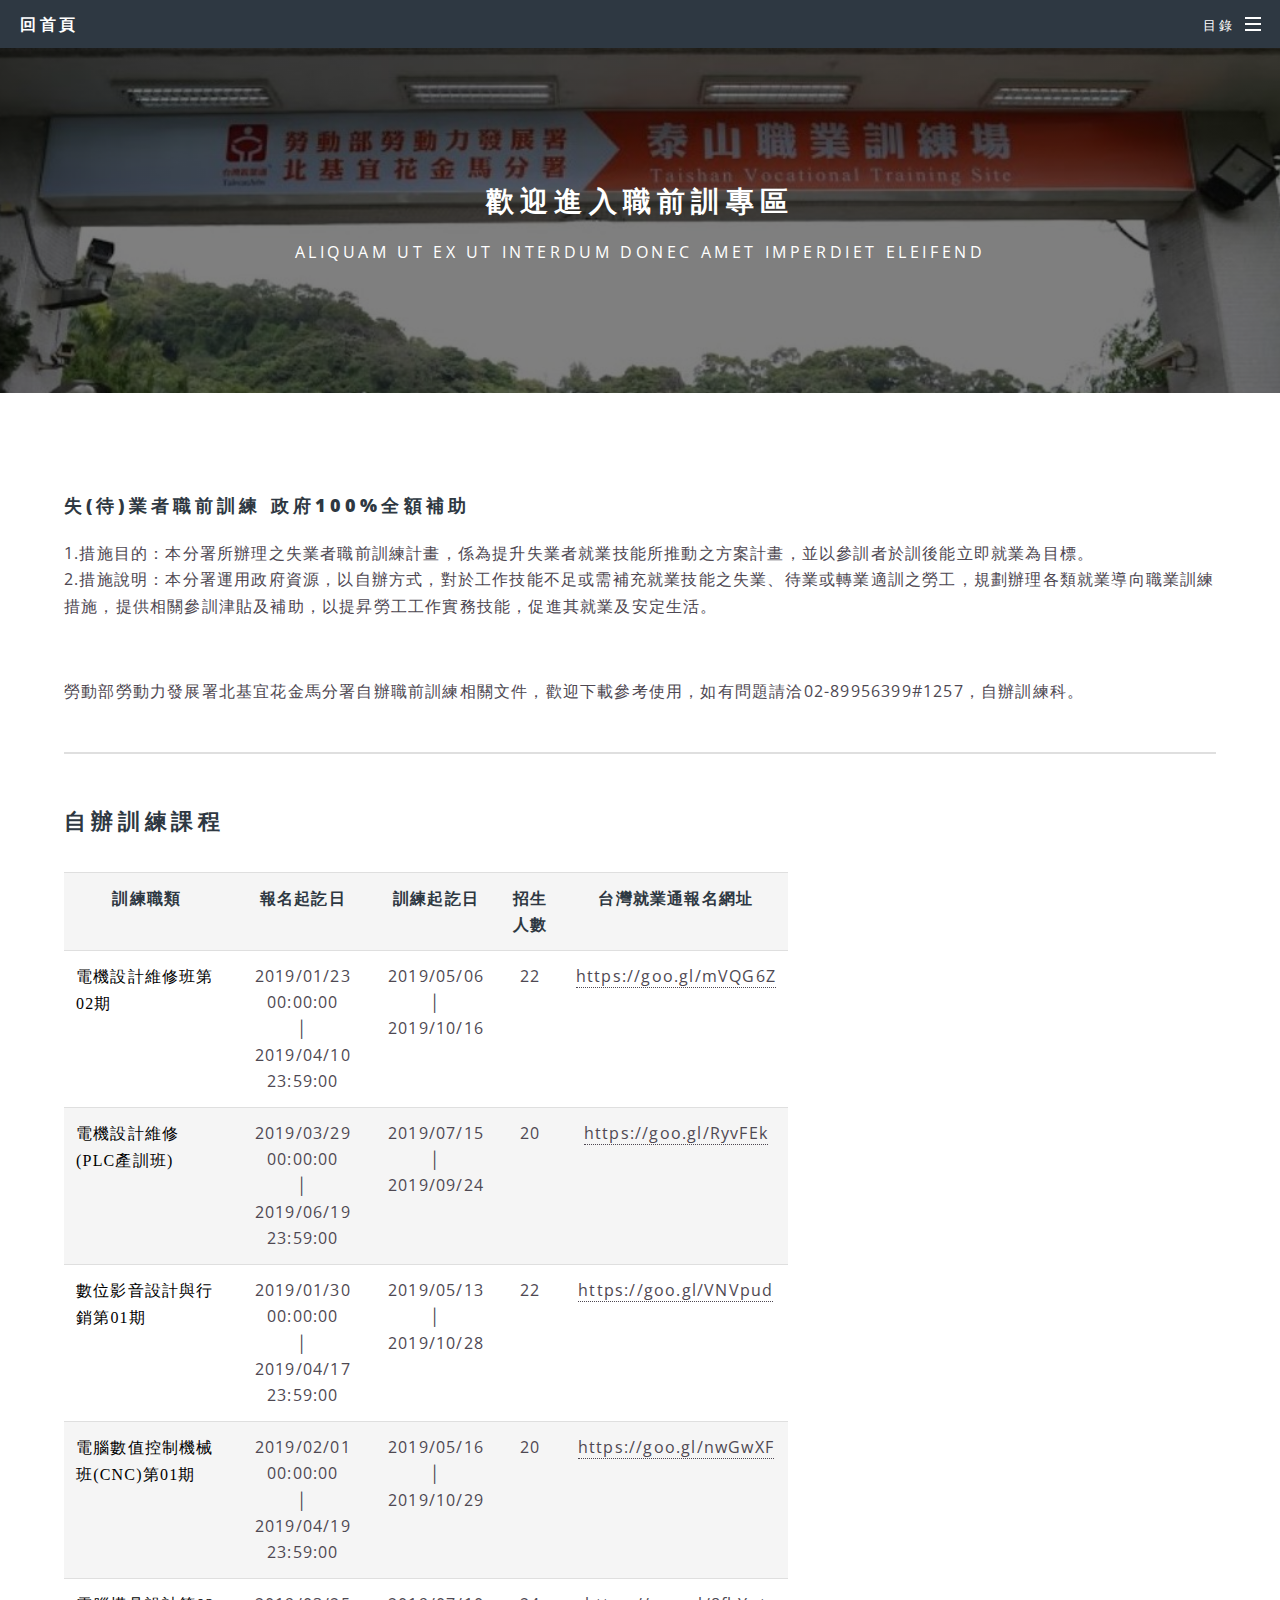
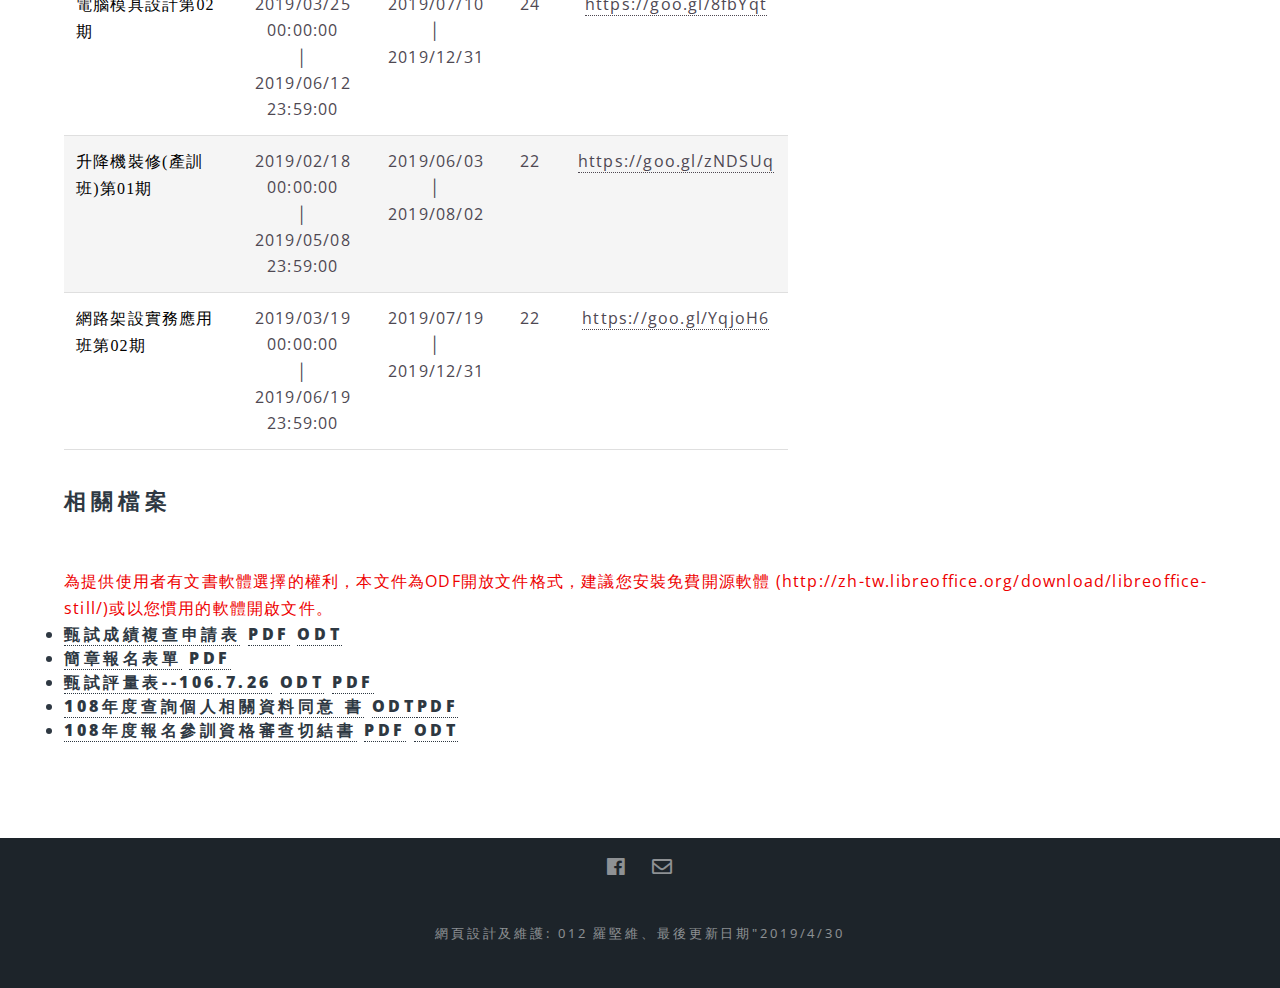
==== generic.html @ 3478c95d "首次上傳" ====
<!DOCTYPE HTML>
<!--
	Spectral by HTML5 UP
	html5up.net | @ajlkn
	Free for personal and commercial use under the CCA 3.0 license (html5up.net/license)
-->
<html>
	<head>
		<title>泰山職業訓練場職訓課程報名</title>
		<meta charset="utf-8" />
		<meta name="viewport" content="width=device-width, initial-scale=1, user-scalable=no" />
		<link rel="stylesheet" href="assets/css/main.css" />
		<noscript><link rel="stylesheet" href="assets/css/noscript.css" /></noscript>
	</head>
	<body class="is-preload">

		<!-- Page Wrapper -->
			<div id="page-wrapper">

				<!-- Header -->
					<header id="header">
						<h1><a href="index.html">回首頁</a></h1>
						<nav id="nav">
							<ul>
								<li class="special">
									<a href="#menu" class="menuToggle"><span>目錄</span></a>
									<div id="menu">
										<ul>
											<li><a href="index.html">回首頁</a></li>
											<li><a href="generic.html">職前訓練專區</a></li>
											<li><a href="generic1.html">在職訓練專區</a></li>
											<li><a href="generic2.html">甄選試題專區</a></li>
											<!--<li><a href="generic3.html">職業訓練場參訪</a></li>
												<li><a href="elements.html">Elements</a></li>
												<li><a href="#">Sign Up</a></li>
												<li><a href="#">Log In</a></li>-->
										</ul>
									</div>
								</li>
							</ul>
						</nav>
					</header>

				<!-- Main -->
					<article id="main">
						<header>
							<h2>歡迎進入職前訓專區</h2>
							<p>Aliquam ut ex ut interdum donec amet imperdiet eleifend</p>
						</header>
						<section class="wrapper style5">
							<div class="inner">

								<h3>失(待)業者職前訓練 政府100%全額補助</h3>
								<p>1.措施目的：本分署所辦理之失業者職前訓練計畫，係為提升失業者就業技能所推動之方案計畫，並以參訓者於訓後能立即就業為目標。
									<br>2.措施說明：本分署運用政府資源，以自辦方式，對於工作技能不足或需補充就業技能之失業、待業或轉業適訓之勞工，規劃辦理各類就業導向職業訓練措施，提供相關參訓津貼及補助，以提昇勞工工作實務技能，促進其就業及安定生活。</p><img src="images/a01.jpg" alt="" >

								<p>勞動部勞動力發展署北基宜花金馬分署自辦職前訓練相關文件，歡迎下載參考使用，如有問題請洽02-89956399#1257，自辦訓練科。</p>

								<hr />

								<h2>自辦訓練課程</h2>
								<p>
									<table border="1" cellpadding="1" cellspacing="1" style="width: 724px;">
										<tbody>
											<tr>
												<td style="text-align: center; width: 186px;"><b>訓練職類</b></td>
												<td style="text-align: center; width: 152px;"><b>報名起訖日</b></td>
												<td style="text-align: center; width: 101px;"><b>訓練起訖日</b></td>
												<td style="text-align: center; width: 73px;"><b>招生人數</b></td>
												<td style="text-align: center; width: 184px;"><b>台灣就業通報名網址</b></td>
											</tr>
											<tr>
												<td style="width: 186px;">
												<p><font color="#000000"><font face="標楷體">電機設計維修班第</font></font><font face="Calibri, serif"><font color="#000000"><font face="Calibri, serif">02</font></font></font><font color="#000000"><font face="標楷體">期</font></font></p>
												</td>
												<td style="width: 152px; text-align: center;">2019/01/23 00:00:00<br />
												│<br />
												2019/04/10 23:59:00</td>
												<td style="width: 101px; text-align: center;">2019/05/06<br />
												│<br />
												2019/10/16</td>
												<td style="width: 73px; text-align: center;">22</td>
												<td style="width: 184px; text-align: center;"><a href="https://goo.gl/mVQG6Z" target="_blank" title="電機設計維修班第02期">https://goo.gl/mVQG6Z</a></td>
											</tr>
											<tr>
												<td style="width: 186px;">
												<p><font color="#000000"><font face="標楷體">電機設計維修</font></font><font color="#000000"><font face="新細明體">(</font><font face="Calibri, serif"><font face="Calibri, serif">PLC</font></font></font><font color="#000000"><font face="標楷體">產訓班</font></font><font color="#000000"><font face="新細明體">)</font></font></p>
												</td>
												<td style="width: 152px; text-align: center;">2019/03/29 00:00:00<br />
												│<br />
												2019/06/19 23:59:00</td>
												<td style="width: 101px; text-align: center;">2019/07/15<br />
												│<br />
												2019/09/24</td>
												<td style="width: 73px; text-align: center;">20</td>
												<td style="width: 184px; text-align: center;"><a href="https://goo.gl/RyvFEk" target="_blank" title="電機設計維修(PLC產訓班)">https://goo.gl/RyvFEk</a></td>
											</tr>
											<tr>
												<td style="width: 186px;">
												<p><font color="#000000"><font face="標楷體">數位影音設計與行銷第</font></font><font face="Calibri, serif"><font color="#000000"><font face="Calibri, serif">01</font></font></font><font color="#000000"><font face="標楷體">期</font></font></p>
												</td>
												<td style="width: 152px; text-align: center;">2019/01/30 00:00:00<br />
												│<br />
												2019/04/17 23:59:00</td>
												<td style="width: 101px; text-align: center;">2019/05/13<br />
												│<br />
												2019/10/28</td>
												<td style="width: 73px; text-align: center;">22</td>
												<td style="width: 184px; text-align: center;"><a href="https://goo.gl/VNVpud" target="_blank" title="數位影音設計與行銷第01期">https://goo.gl/VNVpud</a></td>
											</tr>
											<tr>
												<td style="width: 186px;">
												<p><font color="#000000"><font face="標楷體">電腦數值控制機械班</font></font><font color="#000000"><font face="新細明體">(</font><font face="Calibri, serif"><font face="Calibri, serif">CNC)</font></font></font><font color="#000000"><font face="標楷體">第</font></font><font face="Calibri, serif"><font color="#000000"><font face="Calibri, serif">01</font></font></font><font color="#000000"><font face="標楷體">期</font></font></p>
												</td>
												<td style="width: 152px; text-align: center;">2019/02/01 00:00:00<br />
												│<br />
												2019/04/19 23:59:00</td>
												<td style="width: 101px; text-align: center;">2019/05/16<br />
												│<br />
												2019/10/29</td>
												<td style="width: 73px; text-align: center;">20</td>
												<td style="width: 184px; text-align: center;"><a href="https://goo.gl/nwGwXF" target="_blank" title="電腦數值控制機械班(CNC)第01期">https://goo.gl/nwGwXF</a></td>
											</tr>
											<tr>
												<td style="width: 186px;">
												<p><font color="#000000"><font face="標楷體">電腦模具設計第</font></font><font face="Calibri, serif"><font color="#000000"><font face="Calibri, serif">02</font></font></font><font color="#000000"><font face="標楷體">期</font></font></p>
												</td>
												<td style="width: 152px; text-align: center;">2019/03/25 00:00:00<br />
												│<br />
												2019/06/12 23:59:00</td>
												<td style="width: 101px; text-align: center;">2019/07/10<br />
												│<br />
												2019/12/31</td>
												<td style="width: 73px; text-align: center;">24</td>
												<td style="width: 184px; text-align: center;"><a href="https://goo.gl/8fbYqt" target="_blank" title="電腦模具設計第02期">https://goo.gl/8fbYqt</a></td>
											</tr>
											<tr>
												<td style="width: 186px;">
												<p><font color="#000000"><font face="標楷體">升降機裝修</font></font><font color="#000000"><font face="新細明體">(</font></font><font color="#000000"><font face="標楷體">產訓班</font></font><font color="#000000"><font face="新細明體">)</font></font><font color="#000000"><font face="標楷體">第</font></font><font face="Calibri, serif"><font color="#000000"><font face="Calibri, serif">01</font></font></font><font color="#000000"><font face="標楷體">期</font></font></p>
												</td>
												<td style="width: 152px; text-align: center;">2019/02/18 00:00:00<br />
												│<br />
												2019/05/08 23:59:00</td>
												<td style="width: 101px; text-align: center;">2019/06/03<br />
												│<br />
												2019/08/02</td>
												<td style="width: 73px; text-align: center;">22</td>
												<td style="width: 184px; text-align: center;"><a href="https://goo.gl/zNDSUq" target="_blank" title="升降機裝修(產訓班)第01期">https://goo.gl/zNDSUq</a></td>
											</tr>
											<tr>
												<td style="width: 186px;">
												<p><font color="#000000"><font face="標楷體">網路架設實務應用班第</font></font><font face="Calibri, serif"><font color="#000000"><font face="Calibri, serif">02</font></font></font><font color="#000000"><font face="標楷體">期</font></font></p>
												</td>
												<td style="width: 152px; text-align: center;">2019/03/19 00:00:00<br />
												│<br />
												2019/06/19 23:59:00</td>
												<td style="width: 101px; text-align: center;">2019/07/19<br />
												│<br />
												2019/12/31</td>
												<td style="width: 73px; text-align: center;">22</td>
												<td style="width: 184px; text-align: center;"><a href="https://goo.gl/YqjoH6" target="_blank" title="網路架設實務應用班第02期">https://goo.gl/YqjoH6</a></td>
											</tr>
										</tbody>
									</table>
									

								</p>

								<p>
									<h2  >相關檔案</h2><br/><font style='color:#EE0000;line-height:1.7;display:block;white-space:normal;'>為提供使用者有文書軟體選擇的權利，本文件為ODF開放文件格式，建議您安裝免費開源軟體 (http://zh-tw.libreoffice.org/download/libreoffice-still/)或以您慣用的軟體開啟文件。</font>
								<h4><li> <a   title="甄試成績複查申請表"   >甄試成績複查申請表</a>
											<a   href="https://ws.wda.gov.tw/Download.ashx?u=LzAwMS9VcGxvYWQvMzA4L3JlbGZpbGUvOTEyNy83NDgvOTkxZTU1OTktOWE2Yi00NzEyLTk2ZDAtM2JhNTBiOTAyMDQ4LnBkZg%3d%3d&n=55SE6Kmm5oiQ57i%2b6KSH5p%2bl55Sz6KuL6KGoLnBkZg%3d%3d"     title="[另開新視窗]甄試成績複查申請表.pdf"   target="_blank"  >pdf</a>
											<a   href="https://ws.wda.gov.tw/Download.ashx?u=LzAwMS9VcGxvYWQvMzA4L3JlbGZpbGUvOTEyNy83NDgvYmQ0ZjI4NjUtYzI2Ni00OTg4LThmOGUtNmM2Mjc2NTA3ZjJhLm9kdA%3d%3d&n=55SE6Kmm5oiQ57i%2b6KSH5p%2bl55Sz6KuL6KGoLm9kdA%3d%3d"     title="[另開新視窗]甄試成績複查申請表.odt"   target="_blank"  >odt</a>
										</li> 
										
									<li><a   title="簡章報名表單"   >簡章報名表單</a>
										<a   href="https://ws.wda.gov.tw/Download.ashx?u=LzAwMS9VcGxvYWQvMzA4L3JlbGZpbGUvOTEyNy83NDgvYmVhZDNhMTgtMWUyZS00MzgxLThiZDItZDA4OWRiYjE1YmExLnBkZg%3d%3d&n=57Ch56ug5aCx5ZCN6KGo5ZauLnBkZg%3d%3d"     title="[另開新視窗]簡章報名表單.pdf"   target="_blank"  >pdf</a></li>

									 <li><a   title="甄試評量表--106.7.26"   >甄試評量表--106.7.26</a>
									 	<a   href="https://ws.wda.gov.tw/Download.ashx?u=LzAwMS9VcGxvYWQvMzA4L3JlbGZpbGUvOTEyNy83NDgvNmNhZDA1Y2YtYjY2Ni00YjE4LTlhMTgtZGFlMTBjMWUxZWFlLm9kdA%3d%3d&n=55SE6Kmm6KmV6YeP6KGoLS0xMDYuNy4yNi5vZHQ%3d"   title="[另開新視窗]甄試評量表--106.7.26.odt"   target="_blank"  >odt</a>							<a   href="https://ws.wda.gov.tw/Download.ashx?u=LzAwMS9VcGxvYWQvMzA4L3JlbGZpbGUvOTEyNy83NDgvNWYwODFhOGEtNWEyMC00NGIzLTgzNDgtMjY0NjFlYTI5OTYzLnBkZg%3d%3d&n=55SE6Kmm6KmV6YeP6KGoLS0xMDYuNy4yNi5wZGY%3d"   title="[另開新視窗]甄試評量表--106.7.26.pdf"   target="_blank"  >pdf</a></li>
									<li ><a    title="108年度查詢個人相關資料同意書"   >108年度查詢個人相關資料同意 		書</a>
										<a  href="https://ws.wda.gov.tw/Download.ashx?	u=LzAwMS9VcGxvYWQvMzA4L3JlbGZpbGUvOTEyNy83NDgvZGIwNjgwMDgtNTc0Ni00M2NjLWIzYTgtYjVkNTkyNDcwZWZhLm9kdA%3d%3d&n=MTA45bm05bqm5p%2bl6Kmi5YCL5Lq655u46Zec6LOH5paZ5ZCM5oSP5pu4Lm9kdA%3d%3d"    title="[另開新視窗]108年度查詢個人相關資料同意書.odt"   target="_blank"  >odt</a><a   href="https://ws.wda.gov.tw/Download.ashx?u=LzAwMS9VcGxvYWQvMzA4L3JlbGZpbGUvOTEyNy83NDgvMTk5NmQ5NzUtODhkNy00YWU3LTkzOWEtZDE3MjVmNmNlMjdhLnBkZg%3d%3d&n=MTA45bm05bqm5p%2bl6Kmi5YCL5Lq655u46Zec6LOH5paZ5ZCM5oSP5pu4LnBkZg%3d%3d"     title="[另開新視窗]108年度查詢個人相關資料同意書.pdf"   target="_blank"  >pdf</a></li>
									<li ><a     title="108年度報名參訓資格審查切結書"   >108年度報名參訓資格審查切結書</a>
										<a   href="https://ws.wda.gov.tw/Download.ashx?u=LzAwMS9VcGxvYWQvMzA4L3JlbGZpbGUvOTEyNy83NDgvZWVmM2YxMTQtMDIyZS00YjY0LWIyZWQtOGJlMDE2ZjY4NDcwLnBkZg%3d%3d&n=MTA45bm05bqm5aCx5ZCN5Y%2bD6KiT6LOH5qC85a%2bp5p%2bl5YiH57WQ5pu4LnBkZg%3d%3d"    title="[另開新視窗]108年度報名參訓資格審查切結書.pdf"   target="_blank"  >pdf</a>
										<a   href="https://ws.wda.gov.tw/Download.ashx?u=LzAwMS9VcGxvYWQvMzA4L3JlbGZpbGUvOTEyNy83NDgvYWViZmI2OGEtY2FlMi00NTAxLThlMzgtZDY1ODY2ZTBmNzlkLm9kdA%3d%3d&n=MTA45bm05bqm5aCx5ZCN5Y%2bD6KiT6LOH5qC85a%2bp5p%2bl5YiH57WQ5pu4Lm9kdA%3d%3d"    title="[另開新視窗]108年度報名參訓資格審查切結書.odt"   target="_blank"  >odt</a></li>
									
								</p>

							</div>
						</section>
					</article>

				<!-- Footer -->
					<footer id="footer">
						<ul class="icons">
							
							<li><a href="https://www.facebook.com/tsvts/" class="icon fab fa-facebook"><span class="label">Facebook</span></a></li>
						<!--
							<li><a href="#" class="icon fab fa-twitter"><span class="label">Twitter</span></a></li>
							<li><a href="#" class="icon fab fa-instagram"><span class="label">Instagram</span></a></li>
							<li><a href="#" class="icon fab fa-dribbble"><span class="label">Dribbble</span></a></li>
						 -->
						 	<li><a href="#" class="icon far fa-envelope"><span class="label">Email</span></a></li>
						</ul>
						<ul class="copyright">
							<li>網頁設計及維護: 012 羅堅維、最後更新日期"2019/4/30</a></li>
						</ul>
					</footer>

			</div>

		<!-- Scripts -->
			<script src="assets/js/jquery.min.js"></script>
			<script src="assets/js/jquery.scrollex.min.js"></script>
			<script src="assets/js/jquery.scrolly.min.js"></script>
			<script src="assets/js/browser.min.js"></script>
			<script src="assets/js/breakpoints.min.js"></script>
			<script src="assets/js/util.js"></script>
			<script src="assets/js/main.js"></script>

	</body>
</html>
---- assets/css/main.css ----
@import url(font-awesome.min.css);
@import url("https://fonts.googleapis.com/css?family=Open+Sans:400,400italic,600,600italic,800,800italic");

/*
	Spectral by HTML5 UP
	html5up.net | @ajlkn
	Free for personal and commercial use under the CCA 3.0 license (html5up.net/license)
*/

html, body, div, span, applet, object,
iframe, h1, h2, h3, h4, h5, h6, p, blockquote,
pre, a, abbr, acronym, address, big, cite,
code, del, dfn, em, img, ins, kbd, q, s, samp,
small, strike, strong, sub, sup, tt, var, b,
u, i, center, dl, dt, dd, ol, ul, li, fieldset,
form, label, legend, table, caption, tbody,
tfoot, thead, tr, th, td, article, aside,
canvas, details, embed, figure, figcaption,
footer, header, hgroup, menu, nav, output, ruby,
section, summary, time, mark, audio, video {
	margin: 0;
	padding: 0;
	border: 0;
	font-size: 100%;
	font: inherit;
	vertical-align: baseline;}

article, aside, details, figcaption, figure,
footer, header, hgroup, menu, nav, section {
	display: block;}

body {
	line-height: 1;
}

ol, ul {
	list-style: none;
}

blockquote, q {
	quotes: none;
}

	blockquote:before, blockquote:after, q:before, q:after {
		content: '';
		content: none;
	}

table {
	border-collapse: collapse;
	border-spacing: 0;
}

body {
	-webkit-text-size-adjust: none;
}

mark {
	background-color: transparent;
	color: inherit;
}

input::-moz-focus-inner {
	border: 0;
	padding: 0;
}

input, select, textarea {
	-moz-appearance: none;
	-webkit-appearance: none;
	-ms-appearance: none;
	appearance: none;
}

/* Basic */

	@-ms-viewport {
		width: device-width;
	}

	html {
		box-sizing: border-box;
	}

	*, *:before, *:after {
		box-sizing: inherit;
	}

	body {
		background: #0a0a0a;
	}

		body.is-preload *, body.is-preload *:before, body.is-preload *:after {
			-moz-animation: none !important;
			-webkit-animation: none !important;
			-ms-animation: none !important;
			animation: none !important;
			-moz-transition: none !important;
			-webkit-transition: none !important;
			-ms-transition: none !important;
			transition: none !important;
		}

	body, input, select, textarea {
		color: #fff;
		font-family: "Open Sans", Helvetica, sans-serif;
		font-size: 15pt;
		font-weight: 400;
		letter-spacing: 0.075em;
		line-height: 1.65em;
	}

		@media screen and (max-width: 1680px) {

			body, input, select, textarea {
				font-size: 13pt;
			}

		}

		@media screen and (max-width: 1280px) {

			body, input, select, textarea {
				font-size: 12pt;
			}

		}

		@media screen and (max-width: 736px) {

			body, input, select, textarea {
				font-size: 11pt;
				letter-spacing: 0.0375em;
			}

		}

	a {
		-moz-transition: color 0.2s ease, border-bottom-color 0.2s ease;
		-webkit-transition: color 0.2s ease, border-bottom-color 0.2s ease;
		-ms-transition: color 0.2s ease, border-bottom-color 0.2s ease;
		transition: color 0.2s ease, border-bottom-color 0.2s ease;
		border-bottom: dotted 1px;
		color: inherit;
		text-decoration: none;
	}

		a:hover {
			border-bottom-color: transparent;
		}

	strong, b {
		color: #fff;
		font-weight: 600;
	}

	em, i {
		font-style: italic;
	}

	p {
		margin: 0 0 2em 0;
	}

	h1, h2, h3, h4, h5, h6 {
		color: #fff;
		font-weight: 800;
		letter-spacing: 0.225em;
		line-height: 1em;
		margin: 0 0 1em 0;
		text-transform: uppercase;
	}

		h1 a, h2 a, h3 a, h4 a, h5 a, h6 a {
			color: inherit;
			text-decoration: none;
		}

	h2 {
		font-size: 1.35em;
		line-height: 1.75em;
	}

		@media screen and (max-width: 736px) {

			h2 {
				font-size: 1.1em;
				line-height: 1.65em;
			}

		}

	h3 {
		font-size: 1.15em;
		line-height: 1.75em;
	}

		@media screen and (max-width: 736px) {

			h3 {
				font-size: 1em;
				line-height: 1.65em;
			}

		}

	h4 {
		font-size: 1em;
		line-height: 1.5em;
	}

	h5 {
		font-size: 0.8em;
		line-height: 1.5em;
	}

	h6 {
		font-size: 0.7em;
		line-height: 1.5em;
	}

	sub {
		font-size: 0.8em;
		position: relative;
		top: 0.5em;
	}

	sup {
		font-size: 0.8em;
		position: relative;
		top: -0.5em;
	}

	hr {
		border: 0;
		border-bottom: solid 2px #fff;
		margin: 3em 0;
	}

		hr.major {
			margin: 4.5em 0;
		}

	blockquote {
		border-left: solid 4px #fff;
		font-style: italic;
		margin: 0 0 2em 0;
		padding: 0.5em 0 0.5em 2em;
	}

	code {
		background: rgba(144, 144, 144, 0.25);
		border-radius: 3px;
		font-family: "Courier New", monospace;
		font-size: 0.9em;
		letter-spacing: 0;
		margin: 0 0.25em;
		padding: 0.25em 0.65em;
	}

	pre {
		-webkit-overflow-scrolling: touch;
		font-family: "Courier New", monospace;
		font-size: 0.9em;
		margin: 0 0 2em 0;
	}

		pre code {
			display: block;
			line-height: 1.75em;
			padding: 1em 1.5em;
			overflow-x: auto;
		}

	.align-left {
		text-align: left;
	}

	.align-center {
		text-align: center;
	}

	.align-right {
		text-align: right;
	}

/* Row */

	.row {
		display: flex;
		flex-wrap: wrap;
		box-sizing: border-box;
		align-items: stretch;
	}

		.row > * {
			box-sizing: border-box;
		}

		.row.gtr-uniform > * > :last-child {
			margin-bottom: 0;
		}

		.row.aln-left {
			justify-content: flex-start;
		}

		.row.aln-center {
			justify-content: center;
		}

		.row.aln-right {
			justify-content: flex-end;
		}

		.row.aln-top {
			align-items: flex-start;
		}

		.row.aln-middle {
			align-items: center;
		}

		.row.aln-bottom {
			align-items: flex-end;
		}

		.row > .imp {
			order: -1;
		}

		.row > .col-1 {
			width: 8.3333333333%;
		}

		.row > .off-1 {
			margin-left: 8.3333333333%;
		}

		.row > .col-2 {
			width: 16.6666666667%;
		}

		.row > .off-2 {
			margin-left: 16.6666666667%;
		}

		.row > .col-3 {
			width: 25%;
		}

		.row > .off-3 {
			margin-left: 25%;
		}

		.row > .col-4 {
			width: 33.3333333333%;
		}

		.row > .off-4 {
			margin-left: 33.3333333333%;
		}

		.row > .col-5 {
			width: 41.6666666667%;
		}

		.row > .off-5 {
			margin-left: 41.6666666667%;
		}

		.row > .col-6 {
			width: 50%;
		}

		.row > .off-6 {
			margin-left: 50%;
		}

		.row > .col-7 {
			width: 58.3333333333%;
		}

		.row > .off-7 {
			margin-left: 58.3333333333%;
		}

		.row > .col-8 {
			width: 66.6666666667%;
		}

		.row > .off-8 {
			margin-left: 66.6666666667%;
		}

		.row > .col-9 {
			width: 75%;
		}

		.row > .off-9 {
			margin-left: 75%;
		}

		.row > .col-10 {
			width: 83.3333333333%;
		}

		.row > .off-10 {
			margin-left: 83.3333333333%;
		}

		.row > .col-11 {
			width: 91.6666666667%;
		}

		.row > .off-11 {
			margin-left: 91.6666666667%;
		}

		.row > .col-12 {
			width: 100%;
		}

		.row > .off-12 {
			margin-left: 100%;
		}

		.row.gtr-0 {
			margin-top: 0;
			margin-left: 0em;
		}

			.row.gtr-0 > * {
				padding: 0 0 0 0em;
			}

			.row.gtr-0.gtr-uniform {
				margin-top: 0em;
			}

				.row.gtr-0.gtr-uniform > * {
					padding-top: 0em;
				}

		.row.gtr-25 {
			margin-top: 0;
			margin-left: -0.375em;
		}

			.row.gtr-25 > * {
				padding: 0 0 0 0.375em;
			}

			.row.gtr-25.gtr-uniform {
				margin-top: -0.375em;
			}

				.row.gtr-25.gtr-uniform > * {
					padding-top: 0.375em;
				}

		.row.gtr-50 {
			margin-top: 0;
			margin-left: -0.75em;
		}

			.row.gtr-50 > * {
				padding: 0 0 0 0.75em;
			}

			.row.gtr-50.gtr-uniform {
				margin-top: -0.75em;
			}

				.row.gtr-50.gtr-uniform > * {
					padding-top: 0.75em;
				}

		.row {
			margin-top: 0;
			margin-left: -1.5em;
		}

			.row > * {
				padding: 0 0 0 1.5em;
			}

			.row.gtr-uniform {
				margin-top: -1.5em;
			}

				.row.gtr-uniform > * {
					padding-top: 1.5em;
				}

		.row.gtr-150 {
			margin-top: 0;
			margin-left: -2.25em;
		}

			.row.gtr-150 > * {
				padding: 0 0 0 2.25em;
			}

			.row.gtr-150.gtr-uniform {
				margin-top: -2.25em;
			}

				.row.gtr-150.gtr-uniform > * {
					padding-top: 2.25em;
				}

		.row.gtr-200 {
			margin-top: 0;
			margin-left: -3em;
		}

			.row.gtr-200 > * {
				padding: 0 0 0 3em;
			}

			.row.gtr-200.gtr-uniform {
				margin-top: -3em;
			}

				.row.gtr-200.gtr-uniform > * {
					padding-top: 3em;
				}

		@media screen and (max-width: 1680px) {

			.row {
				display: flex;
				flex-wrap: wrap;
				box-sizing: border-box;
				align-items: stretch;
			}

				.row > * {
					box-sizing: border-box;
				}

				.row.gtr-uniform > * > :last-child {
					margin-bottom: 0;
				}

				.row.aln-left {
					justify-content: flex-start;
				}

				.row.aln-center {
					justify-content: center;
				}

				.row.aln-right {
					justify-content: flex-end;
				}

				.row.aln-top {
					align-items: flex-start;
				}

				.row.aln-middle {
					align-items: center;
				}

				.row.aln-bottom {
					align-items: flex-end;
				}

				.row > .imp-xlarge {
					order: -1;
				}

				.row > .col-1-xlarge {
					width: 8.3333333333%;
				}

				.row > .off-1-xlarge {
					margin-left: 8.3333333333%;
				}

				.row > .col-2-xlarge {
					width: 16.6666666667%;
				}

				.row > .off-2-xlarge {
					margin-left: 16.6666666667%;
				}

				.row > .col-3-xlarge {
					width: 25%;
				}

				.row > .off-3-xlarge {
					margin-left: 25%;
				}

				.row > .col-4-xlarge {
					width: 33.3333333333%;
				}

				.row > .off-4-xlarge {
					margin-left: 33.3333333333%;
				}

				.row > .col-5-xlarge {
					width: 41.6666666667%;
				}

				.row > .off-5-xlarge {
					margin-left: 41.6666666667%;
				}

				.row > .col-6-xlarge {
					width: 50%;
				}

				.row > .off-6-xlarge {
					margin-left: 50%;
				}

				.row > .col-7-xlarge {
					width: 58.3333333333%;
				}

				.row > .off-7-xlarge {
					margin-left: 58.3333333333%;
				}

				.row > .col-8-xlarge {
					width: 66.6666666667%;
				}

				.row > .off-8-xlarge {
					margin-left: 66.6666666667%;
				}

				.row > .col-9-xlarge {
					width: 75%;
				}

				.row > .off-9-xlarge {
					margin-left: 75%;
				}

				.row > .col-10-xlarge {
					width: 83.3333333333%;
				}

				.row > .off-10-xlarge {
					margin-left: 83.3333333333%;
				}

				.row > .col-11-xlarge {
					width: 91.6666666667%;
				}

				.row > .off-11-xlarge {
					margin-left: 91.6666666667%;
				}

				.row > .col-12-xlarge {
					width: 100%;
				}

				.row > .off-12-xlarge {
					margin-left: 100%;
				}

				.row.gtr-0 {
					margin-top: 0;
					margin-left: 0em;
				}

					.row.gtr-0 > * {
						padding: 0 0 0 0em;
					}

					.row.gtr-0.gtr-uniform {
						margin-top: 0em;
					}

						.row.gtr-0.gtr-uniform > * {
							padding-top: 0em;
						}

				.row.gtr-25 {
					margin-top: 0;
					margin-left: -0.375em;
				}

					.row.gtr-25 > * {
						padding: 0 0 0 0.375em;
					}

					.row.gtr-25.gtr-uniform {
						margin-top: -0.375em;
					}

						.row.gtr-25.gtr-uniform > * {
							padding-top: 0.375em;
						}

				.row.gtr-50 {
					margin-top: 0;
					margin-left: -0.75em;
				}

					.row.gtr-50 > * {
						padding: 0 0 0 0.75em;
					}

					.row.gtr-50.gtr-uniform {
						margin-top: -0.75em;
					}

						.row.gtr-50.gtr-uniform > * {
							padding-top: 0.75em;
						}

				.row {
					margin-top: 0;
					margin-left: -1.5em;
				}

					.row > * {
						padding: 0 0 0 1.5em;
					}

					.row.gtr-uniform {
						margin-top: -1.5em;
					}

						.row.gtr-uniform > * {
							padding-top: 1.5em;
						}

				.row.gtr-150 {
					margin-top: 0;
					margin-left: -2.25em;
				}

					.row.gtr-150 > * {
						padding: 0 0 0 2.25em;
					}

					.row.gtr-150.gtr-uniform {
						margin-top: -2.25em;
					}

						.row.gtr-150.gtr-uniform > * {
							padding-top: 2.25em;
						}

				.row.gtr-200 {
					margin-top: 0;
					margin-left: -3em;
				}

					.row.gtr-200 > * {
						padding: 0 0 0 3em;
					}

					.row.gtr-200.gtr-uniform {
						margin-top: -3em;
					}

						.row.gtr-200.gtr-uniform > * {
							padding-top: 3em;
						}

		}

		@media screen and (max-width: 1280px) {

			.row {
				display: flex;
				flex-wrap: wrap;
				box-sizing: border-box;
				align-items: stretch;
			}

				.row > * {
					box-sizing: border-box;
				}

				.row.gtr-uniform > * > :last-child {
					margin-bottom: 0;
				}

				.row.aln-left {
					justify-content: flex-start;
				}

				.row.aln-center {
					justify-content: center;
				}

				.row.aln-right {
					justify-content: flex-end;
				}

				.row.aln-top {
					align-items: flex-start;
				}

				.row.aln-middle {
					align-items: center;
				}

				.row.aln-bottom {
					align-items: flex-end;
				}

				.row > .imp-large {
					order: -1;
				}

				.row > .col-1-large {
					width: 8.3333333333%;
				}

				.row > .off-1-large {
					margin-left: 8.3333333333%;
				}

				.row > .col-2-large {
					width: 16.6666666667%;
				}

				.row > .off-2-large {
					margin-left: 16.6666666667%;
				}

				.row > .col-3-large {
					width: 25%;
				}

				.row > .off-3-large {
					margin-left: 25%;
				}

				.row > .col-4-large {
					width: 33.3333333333%;
				}

				.row > .off-4-large {
					margin-left: 33.3333333333%;
				}

				.row > .col-5-large {
					width: 41.6666666667%;
				}

				.row > .off-5-large {
					margin-left: 41.6666666667%;
				}

				.row > .col-6-large {
					width: 50%;
				}

				.row > .off-6-large {
					margin-left: 50%;
				}

				.row > .col-7-large {
					width: 58.3333333333%;
				}

				.row > .off-7-large {
					margin-left: 58.3333333333%;
				}

				.row > .col-8-large {
					width: 66.6666666667%;
				}

				.row > .off-8-large {
					margin-left: 66.6666666667%;
				}

				.row > .col-9-large {
					width: 75%;
				}

				.row > .off-9-large {
					margin-left: 75%;
				}

				.row > .col-10-large {
					width: 83.3333333333%;
				}

				.row > .off-10-large {
					margin-left: 83.3333333333%;
				}

				.row > .col-11-large {
					width: 91.6666666667%;
				}

				.row > .off-11-large {
					margin-left: 91.6666666667%;
				}

				.row > .col-12-large {
					width: 100%;
				}

				.row > .off-12-large {
					margin-left: 100%;
				}

				.row.gtr-0 {
					margin-top: 0;
					margin-left: 0em;
				}

					.row.gtr-0 > * {
						padding: 0 0 0 0em;
					}

					.row.gtr-0.gtr-uniform {
						margin-top: 0em;
					}

						.row.gtr-0.gtr-uniform > * {
							padding-top: 0em;
						}

				.row.gtr-25 {
					margin-top: 0;
					margin-left: -0.375em;
				}

					.row.gtr-25 > * {
						padding: 0 0 0 0.375em;
					}

					.row.gtr-25.gtr-uniform {
						margin-top: -0.375em;
					}

						.row.gtr-25.gtr-uniform > * {
							padding-top: 0.375em;
						}

				.row.gtr-50 {
					margin-top: 0;
					margin-left: -0.75em;
				}

					.row.gtr-50 > * {
						padding: 0 0 0 0.75em;
					}

					.row.gtr-50.gtr-uniform {
						margin-top: -0.75em;
					}

						.row.gtr-50.gtr-uniform > * {
							padding-top: 0.75em;
						}

				.row {
					margin-top: 0;
					margin-left: -1.5em;
				}

					.row > * {
						padding: 0 0 0 1.5em;
					}

					.row.gtr-uniform {
						margin-top: -1.5em;
					}

						.row.gtr-uniform > * {
							padding-top: 1.5em;
						}

				.row.gtr-150 {
					margin-top: 0;
					margin-left: -2.25em;
				}

					.row.gtr-150 > * {
						padding: 0 0 0 2.25em;
					}

					.row.gtr-150.gtr-uniform {
						margin-top: -2.25em;
					}

						.row.gtr-150.gtr-uniform > * {
							padding-top: 2.25em;
						}

				.row.gtr-200 {
					margin-top: 0;
					margin-left: -3em;
				}

					.row.gtr-200 > * {
						padding: 0 0 0 3em;
					}

					.row.gtr-200.gtr-uniform {
						margin-top: -3em;
					}

						.row.gtr-200.gtr-uniform > * {
							padding-top: 3em;
						}

		}

		@media screen and (max-width: 980px) {

			.row {
				display: flex;
				flex-wrap: wrap;
				box-sizing: border-box;
				align-items: stretch;
			}

				.row > * {
					box-sizing: border-box;
				}

				.row.gtr-uniform > * > :last-child {
					margin-bottom: 0;
				}

				.row.aln-left {
					justify-content: flex-start;
				}

				.row.aln-center {
					justify-content: center;
				}

				.row.aln-right {
					justify-content: flex-end;
				}

				.row.aln-top {
					align-items: flex-start;
				}

				.row.aln-middle {
					align-items: center;
				}

				.row.aln-bottom {
					align-items: flex-end;
				}

				.row > .imp-medium {
					order: -1;
				}

				.row > .col-1-medium {
					width: 8.3333333333%;
				}

				.row > .off-1-medium {
					margin-left: 8.3333333333%;
				}

				.row > .col-2-medium {
					width: 16.6666666667%;
				}

				.row > .off-2-medium {
					margin-left: 16.6666666667%;
				}

				.row > .col-3-medium {
					width: 25%;
				}

				.row > .off-3-medium {
					margin-left: 25%;
				}

				.row > .col-4-medium {
					width: 33.3333333333%;
				}

				.row > .off-4-medium {
					margin-left: 33.3333333333%;
				}

				.row > .col-5-medium {
					width: 41.6666666667%;
				}

				.row > .off-5-medium {
					margin-left: 41.6666666667%;
				}

				.row > .col-6-medium {
					width: 50%;
				}

				.row > .off-6-medium {
					margin-left: 50%;
				}

				.row > .col-7-medium {
					width: 58.3333333333%;
				}

				.row > .off-7-medium {
					margin-left: 58.3333333333%;
				}

				.row > .col-8-medium {
					width: 66.6666666667%;
				}

				.row > .off-8-medium {
					margin-left: 66.6666666667%;
				}

				.row > .col-9-medium {
					width: 75%;
				}

				.row > .off-9-medium {
					margin-left: 75%;
				}

				.row > .col-10-medium {
					width: 83.3333333333%;
				}

				.row > .off-10-medium {
					margin-left: 83.3333333333%;
				}

				.row > .col-11-medium {
					width: 91.6666666667%;
				}

				.row > .off-11-medium {
					margin-left: 91.6666666667%;
				}

				.row > .col-12-medium {
					width: 100%;
				}

				.row > .off-12-medium {
					margin-left: 100%;
				}

				.row.gtr-0 {
					margin-top: 0;
					margin-left: 0em;
				}

					.row.gtr-0 > * {
						padding: 0 0 0 0em;
					}

					.row.gtr-0.gtr-uniform {
						margin-top: 0em;
					}

						.row.gtr-0.gtr-uniform > * {
							padding-top: 0em;
						}

				.row.gtr-25 {
					margin-top: 0;
					margin-left: -0.375em;
				}

					.row.gtr-25 > * {
						padding: 0 0 0 0.375em;
					}

					.row.gtr-25.gtr-uniform {
						margin-top: -0.375em;
					}

						.row.gtr-25.gtr-uniform > * {
							padding-top: 0.375em;
						}

				.row.gtr-50 {
					margin-top: 0;
					margin-left: -0.75em;
				}

					.row.gtr-50 > * {
						padding: 0 0 0 0.75em;
					}

					.row.gtr-50.gtr-uniform {
						margin-top: -0.75em;
					}

						.row.gtr-50.gtr-uniform > * {
							padding-top: 0.75em;
						}

				.row {
					margin-top: 0;
					margin-left: -1.5em;
				}

					.row > * {
						padding: 0 0 0 1.5em;
					}

					.row.gtr-uniform {
						margin-top: -1.5em;
					}

						.row.gtr-uniform > * {
							padding-top: 1.5em;
						}

				.row.gtr-150 {
					margin-top: 0;
					margin-left: -2.25em;
				}

					.row.gtr-150 > * {
						padding: 0 0 0 2.25em;
					}

					.row.gtr-150.gtr-uniform {
						margin-top: -2.25em;
					}

						.row.gtr-150.gtr-uniform > * {
							padding-top: 2.25em;
						}

				.row.gtr-200 {
					margin-top: 0;
					margin-left: -3em;
				}

					.row.gtr-200 > * {
						padding: 0 0 0 3em;
					}

					.row.gtr-200.gtr-uniform {
						margin-top: -3em;
					}

						.row.gtr-200.gtr-uniform > * {
							padding-top: 3em;
						}

		}

		@media screen and (max-width: 736px) {

			.row {
				display: flex;
				flex-wrap: wrap;
				box-sizing: border-box;
				align-items: stretch;
			}

				.row > * {
					box-sizing: border-box;
				}

				.row.gtr-uniform > * > :last-child {
					margin-bottom: 0;
				}

				.row.aln-left {
					justify-content: flex-start;
				}

				.row.aln-center {
					justify-content: center;
				}

				.row.aln-right {
					justify-content: flex-end;
				}

				.row.aln-top {
					align-items: flex-start;
				}

				.row.aln-middle {
					align-items: center;
				}

				.row.aln-bottom {
					align-items: flex-end;
				}

				.row > .imp-small {
					order: -1;
				}

				.row > .col-1-small {
					width: 8.3333333333%;
				}

				.row > .off-1-small {
					margin-left: 8.3333333333%;
				}

				.row > .col-2-small {
					width: 16.6666666667%;
				}

				.row > .off-2-small {
					margin-left: 16.6666666667%;
				}

				.row > .col-3-small {
					width: 25%;
				}

				.row > .off-3-small {
					margin-left: 25%;
				}

				.row > .col-4-small {
					width: 33.3333333333%;
				}

				.row > .off-4-small {
					margin-left: 33.3333333333%;
				}

				.row > .col-5-small {
					width: 41.6666666667%;
				}

				.row > .off-5-small {
					margin-left: 41.6666666667%;
				}

				.row > .col-6-small {
					width: 50%;
				}

				.row > .off-6-small {
					margin-left: 50%;
				}

				.row > .col-7-small {
					width: 58.3333333333%;
				}

				.row > .off-7-small {
					margin-left: 58.3333333333%;
				}

				.row > .col-8-small {
					width: 66.6666666667%;
				}

				.row > .off-8-small {
					margin-left: 66.6666666667%;
				}

				.row > .col-9-small {
					width: 75%;
				}

				.row > .off-9-small {
					margin-left: 75%;
				}

				.row > .col-10-small {
					width: 83.3333333333%;
				}

				.row > .off-10-small {
					margin-left: 83.3333333333%;
				}

				.row > .col-11-small {
					width: 91.6666666667%;
				}

				.row > .off-11-small {
					margin-left: 91.6666666667%;
				}

				.row > .col-12-small {
					width: 100%;
				}

				.row > .off-12-small {
					margin-left: 100%;
				}

				.row.gtr-0 {
					margin-top: 0;
					margin-left: 0em;
				}

					.row.gtr-0 > * {
						padding: 0 0 0 0em;
					}

					.row.gtr-0.gtr-uniform {
						margin-top: 0em;
					}

						.row.gtr-0.gtr-uniform > * {
							padding-top: 0em;
						}

				.row.gtr-25 {
					margin-top: 0;
					margin-left: -0.375em;
				}

					.row.gtr-25 > * {
						padding: 0 0 0 0.375em;
					}

					.row.gtr-25.gtr-uniform {
						margin-top: -0.375em;
					}

						.row.gtr-25.gtr-uniform > * {
							padding-top: 0.375em;
						}

				.row.gtr-50 {
					margin-top: 0;
					margin-left: -0.75em;
				}

					.row.gtr-50 > * {
						padding: 0 0 0 0.75em;
					}

					.row.gtr-50.gtr-uniform {
						margin-top: -0.75em;
					}

						.row.gtr-50.gtr-uniform > * {
							padding-top: 0.75em;
						}

				.row {
					margin-top: 0;
					margin-left: -1.5em;
				}

					.row > * {
						padding: 0 0 0 1.5em;
					}

					.row.gtr-uniform {
						margin-top: -1.5em;
					}

						.row.gtr-uniform > * {
							padding-top: 1.5em;
						}

				.row.gtr-150 {
					margin-top: 0;
					margin-left: -2.25em;
				}

					.row.gtr-150 > * {
						padding: 0 0 0 2.25em;
					}

					.row.gtr-150.gtr-uniform {
						margin-top: -2.25em;
					}

						.row.gtr-150.gtr-uniform > * {
							padding-top: 2.25em;
						}

				.row.gtr-200 {
					margin-top: 0;
					margin-left: -3em;
				}

					.row.gtr-200 > * {
						padding: 0 0 0 3em;
					}

					.row.gtr-200.gtr-uniform {
						margin-top: -3em;
					}

						.row.gtr-200.gtr-uniform > * {
							padding-top: 3em;
						}

		}

		@media screen and (max-width: 480px) {

			.row {
				display: flex;
				flex-wrap: wrap;
				box-sizing: border-box;
				align-items: stretch;
			}

				.row > * {
					box-sizing: border-box;
				}

				.row.gtr-uniform > * > :last-child {
					margin-bottom: 0;
				}

				.row.aln-left {
					justify-content: flex-start;
				}

				.row.aln-center {
					justify-content: center;
				}

				.row.aln-right {
					justify-content: flex-end;
				}

				.row.aln-top {
					align-items: flex-start;
				}

				.row.aln-middle {
					align-items: center;
				}

				.row.aln-bottom {
					align-items: flex-end;
				}

				.row > .imp-xsmall {
					order: -1;
				}

				.row > .col-1-xsmall {
					width: 8.3333333333%;
				}

				.row > .off-1-xsmall {
					margin-left: 8.3333333333%;
				}

				.row > .col-2-xsmall {
					width: 16.6666666667%;
				}

				.row > .off-2-xsmall {
					margin-left: 16.6666666667%;
				}

				.row > .col-3-xsmall {
					width: 25%;
				}

				.row > .off-3-xsmall {
					margin-left: 25%;
				}

				.row > .col-4-xsmall {
					width: 33.3333333333%;
				}

				.row > .off-4-xsmall {
					margin-left: 33.3333333333%;
				}

				.row > .col-5-xsmall {
					width: 41.6666666667%;
				}

				.row > .off-5-xsmall {
					margin-left: 41.6666666667%;
				}

				.row > .col-6-xsmall {
					width: 50%;
				}

				.row > .off-6-xsmall {
					margin-left: 50%;
				}

				.row > .col-7-xsmall {
					width: 58.3333333333%;
				}

				.row > .off-7-xsmall {
					margin-left: 58.3333333333%;
				}

				.row > .col-8-xsmall {
					width: 66.6666666667%;
				}

				.row > .off-8-xsmall {
					margin-left: 66.6666666667%;
				}

				.row > .col-9-xsmall {
					width: 75%;
				}

				.row > .off-9-xsmall {
					margin-left: 75%;
				}

				.row > .col-10-xsmall {
					width: 83.3333333333%;
				}

				.row > .off-10-xsmall {
					margin-left: 83.3333333333%;
				}

				.row > .col-11-xsmall {
					width: 91.6666666667%;
				}

				.row > .off-11-xsmall {
					margin-left: 91.6666666667%;
				}

				.row > .col-12-xsmall {
					width: 100%;
				}

				.row > .off-12-xsmall {
					margin-left: 100%;
				}

				.row.gtr-0 {
					margin-top: 0;
					margin-left: 0em;
				}

					.row.gtr-0 > * {
						padding: 0 0 0 0em;
					}

					.row.gtr-0.gtr-uniform {
						margin-top: 0em;
					}

						.row.gtr-0.gtr-uniform > * {
							padding-top: 0em;
						}

				.row.gtr-25 {
					margin-top: 0;
					margin-left: -0.375em;
				}

					.row.gtr-25 > * {
						padding: 0 0 0 0.375em;
					}

					.row.gtr-25.gtr-uniform {
						margin-top: -0.375em;
					}

						.row.gtr-25.gtr-uniform > * {
							padding-top: 0.375em;
						}

				.row.gtr-50 {
					margin-top: 0;
					margin-left: -0.75em;
				}

					.row.gtr-50 > * {
						padding: 0 0 0 0.75em;
					}

					.row.gtr-50.gtr-uniform {
						margin-top: -0.75em;
					}

						.row.gtr-50.gtr-uniform > * {
							padding-top: 0.75em;
						}

				.row {
					margin-top: 0;
					margin-left: -1.5em;
				}

					.row > * {
						padding: 0 0 0 1.5em;
					}

					.row.gtr-uniform {
						margin-top: -1.5em;
					}

						.row.gtr-uniform > * {
							padding-top: 1.5em;
						}

				.row.gtr-150 {
					margin-top: 0;
					margin-left: -2.25em;
				}

					.row.gtr-150 > * {
						padding: 0 0 0 2.25em;
					}

					.row.gtr-150.gtr-uniform {
						margin-top: -2.25em;
					}

						.row.gtr-150.gtr-uniform > * {
							padding-top: 2.25em;
						}

				.row.gtr-200 {
					margin-top: 0;
					margin-left: -3em;
				}

					.row.gtr-200 > * {
						padding: 0 0 0 3em;
					}

					.row.gtr-200.gtr-uniform {
						margin-top: -3em;
					}

						.row.gtr-200.gtr-uniform > * {
							padding-top: 3em;
						}

		}

/* Section/Article */

	section.special, article.special {
		text-align: center;
	}

	header p {
		color: rgba(255, 255, 255, 0.5);
		position: relative;
		top: -0.25em;
	}

	header h3 + p {
		font-size: 1.1em;
	}

	header h4 + p,
	header h5 + p,
	header h6 + p {
		font-size: 0.9em;
	}

	header.major {
		margin: 0 0 3.5em 0;
	}

		header.major h2, header.major h3, header.major h4, header.major h5, header.major h6 {
			border-bottom: solid 2px #fff;
			display: inline-block;
			padding-bottom: 1em;
			position: relative;
		}

			header.major h2:after, header.major h3:after, header.major h4:after, header.major h5:after, header.major h6:after {
				content: '';
				display: block;
				height: 1px;
			}

		header.major p {
			color: #fff;
			top: 0;
		}

		@media screen and (max-width: 736px) {

			header.major {
				margin: 0 0 2em 0;
			}

		}

	@media screen and (max-width: 980px) {

		header br {
			display: none;
		}

	}

/* Form */

	form {
		margin: 0 0 2em 0;
	}

	label {
		color: #fff;
		display: block;
		font-size: 0.9em;
		font-weight: 600;
		margin: 0 0 1em 0;
	}

	input[type="text"],
	input[type="password"],
	input[type="email"],
	select,
	textarea {
		-moz-appearance: none;
		-webkit-appearance: none;
		-ms-appearance: none;
		appearance: none;
		background-color: rgba(144, 144, 144, 0.25);
		border-radius: 3px;
		border: none;
		color: inherit;
		display: block;
		outline: 0;
		padding: 0 1em;
		text-decoration: none;
		width: 100%;
	}

		input[type="text"]:invalid,
		input[type="password"]:invalid,
		input[type="email"]:invalid,
		select:invalid,
		textarea:invalid {
			box-shadow: none;
		}

		input[type="text"]:focus,
		input[type="password"]:focus,
		input[type="email"]:focus,
		select:focus,
		textarea:focus {
			box-shadow: 0 0 0 2px #21b2a6;
		}

	select {
		background-size: 1.25em;
		background-repeat: no-repeat;
		background-position: calc(100% - 1em) center;
		height: 2.75em;
		padding-right: 2.75em;
		text-overflow: ellipsis;
	}

		select:focus::-ms-value {
			background-color: transparent;
		}

		select::-ms-expand {
			display: none;
		}

	input[type="text"],
	input[type="password"],
	input[type="email"],
	select {
		height: 2.75em;
	}

	textarea {
		padding: 0.75em 1em;
	}

	input[type="checkbox"],
	input[type="radio"] {
		-moz-appearance: none;
		-webkit-appearance: none;
		-ms-appearance: none;
		appearance: none;
		display: block;
		float: left;
		margin-right: -2em;
		opacity: 0;
		width: 1em;
		z-index: -1;
	}

		input[type="checkbox"] + label,
		input[type="radio"] + label {
			text-decoration: none;
			color: #fff;
			cursor: pointer;
			display: inline-block;
			font-size: 1em;
			font-weight: 400;
			padding-left: 2.4em;
			padding-right: 0.75em;
			position: relative;
		}

			input[type="checkbox"] + label:before,
			input[type="radio"] + label:before {
				-moz-osx-font-smoothing: grayscale;
				-webkit-font-smoothing: antialiased;
				font-family: "Font Awesome 5 Free", "Font Awesome 5 Brands";
				font-style: normal;
				text-transform: none !important;
			}

			input[type="checkbox"] + label:before,
			input[type="radio"] + label:before {
				background: rgba(144, 144, 144, 0.25);
				border-radius: 3px;
				content: '';
				display: inline-block;
				height: 1.65em;
				left: 0;
				line-height: 1.58125em;
				position: absolute;
				text-align: center;
				top: 0;
				width: 1.65em;
			}

		input[type="checkbox"]:checked + label:before,
		input[type="radio"]:checked + label:before {
			background: #2e3842;
			color: #fff;
			content: '\f00c';
		}

		input[type="checkbox"]:focus + label:before,
		input[type="radio"]:focus + label:before {
			box-shadow: 0 0 0 2px #21b2a6;
		}

	input[type="checkbox"] + label:before {
		border-radius: 3px;
	}

	input[type="radio"] + label:before {
		border-radius: 100%;
	}

	::-webkit-input-placeholder {
		color: rgba(255, 255, 255, 0.5) !important;
		opacity: 1.0;
	}

	:-moz-placeholder {
		color: rgba(255, 255, 255, 0.5) !important;
		opacity: 1.0;
	}

	::-moz-placeholder {
		color: rgba(255, 255, 255, 0.5) !important;
		opacity: 1.0;
	}

	:-ms-input-placeholder {
		color: rgba(255, 255, 255, 0.5) !important;
		opacity: 1.0;
	}

/* Box */

	.box {
		border-radius: 3px;
		border: solid 2px #fff;
		margin-bottom: 2em;
		padding: 1.5em;
	}

		.box > :last-child,
		.box > :last-child > :last-child,
		.box > :last-child > :last-child > :last-child {
			margin-bottom: 0;
		}

		.box.alt {
			border: 0;
			border-radius: 0;
			padding: 0;
		}

/* Icon */

	.icon {
		text-decoration: none;
		border-bottom: none;
		position: relative;
	}

		.icon:before {
			-moz-osx-font-smoothing: grayscale;
			-webkit-font-smoothing: antialiased;
			font-family: "Font Awesome 5 Free", "Font Awesome 5 Brands";
			font-style: normal;
			text-transform: none !important;
		}

		.icon > .label {
			display: none;
		}

		.icon.major {
			-moz-transform: rotate(-45deg);
			-webkit-transform: rotate(-45deg);
			-ms-transform: rotate(-45deg);
			transform: rotate(-45deg);
			border-radius: 3px;
			border: solid 2px #fff;
			display: inline-block;
			font-size: 1.35em;
			height: calc(3em + 2px);
			line-height: 3em;
			text-align: center;
			width: calc(3em + 2px);
		}

			.icon.major:before {
				-moz-transform: rotate(45deg);
				-webkit-transform: rotate(45deg);
				-ms-transform: rotate(45deg);
				transform: rotate(45deg);
				display: inline-block;
				font-size: 1.5em;
			}

			@media screen and (max-width: 736px) {

				.icon.major {
					font-size: 1em;
				}

			}

		.icon.style1 {
			color: #00ffcc;
		}

		.icon.style2 {
			color: #00f0ff;
		}

		.icon.style3 {
			color: #76ddff;
		}

/* Image */

	.image {
		border-radius: 3px;
		border: 0;
		display: inline-block;
		position: relative;
	}

		.image img {
			border-radius: 3px;
			display: block;
		}

		.image.left {
			float: left;
			margin: 0 2em 2em 0;
			top: 0.25em;
		}

		.image.right {
			float: right;
			margin: 0 0 2em 2em;
			top: 0.25em;
		}

		.image.left, .image.right {
			max-width: 40%;
		}

			.image.left img, .image.right img {
				width: 100%;
			}

		.image.fit {
			display: block;
			margin: 0 0 2em 0;
			width: 100%;
		}

			.image.fit img {
				width: 100%;
			}

/* List */

	ol {
		list-style: decimal;
		margin: 0 0 2em 0;
		padding-left: 1.25em;
	}

		ol li {
			padding-left: 0.25em;
		}

	ul {
		list-style: disc;
		margin: 0 0 2em 0;
		padding-left: 1em;
	}

		ul li {
			padding-left: 0.5em;
		}

		ul.alt {
			list-style: none;
			padding-left: 0;
		}

			ul.alt li {
				border-top: solid 1px #fff;
				padding: 0.5em 0;
			}

				ul.alt li:first-child {
					border-top: 0;
					padding-top: 0;
				}

	dl {
		margin: 0 0 2em 0;
	}

/* Actions */

	ul.actions {
		display: -moz-flex;
		display: -webkit-flex;
		display: -ms-flex;
		display: flex;
		cursor: default;
		list-style: none;
		margin-left: -1em;
		padding-left: 0;
	}

		ul.actions li {
			padding: 0 0 0 1em;
			vertical-align: middle;
		}

		ul.actions.special {
			-moz-justify-content: center;
			-webkit-justify-content: center;
			-ms-justify-content: center;
			justify-content: center;
			width: 100%;
			margin-left: 0;
		}

			ul.actions.special li:first-child {
				padding-left: 0;
			}

		ul.actions.stacked {
			-moz-flex-direction: column;
			-webkit-flex-direction: column;
			-ms-flex-direction: column;
			flex-direction: column;
			margin-left: 0;
		}

			ul.actions.stacked li {
				padding: 1em 0 0 0;
			}

				ul.actions.stacked li:first-child {
					padding-top: 0;
				}

		ul.actions.fit {
			width: calc(100% + 1em);
		}

			ul.actions.fit li {
				-moz-flex-grow: 1;
				-webkit-flex-grow: 1;
				-ms-flex-grow: 1;
				flex-grow: 1;
				-moz-flex-shrink: 1;
				-webkit-flex-shrink: 1;
				-ms-flex-shrink: 1;
				flex-shrink: 1;
				width: 100%;
			}

				ul.actions.fit li > * {
					width: 100%;
				}

			ul.actions.fit.stacked {
				width: 100%;
			}

		@media screen and (max-width: 480px) {

			ul.actions:not(.fixed) {
				-moz-flex-direction: column;
				-webkit-flex-direction: column;
				-ms-flex-direction: column;
				flex-direction: column;
				margin-left: 0;
				width: 100% !important;
			}

				ul.actions:not(.fixed) li {
					-moz-flex-grow: 1;
					-webkit-flex-grow: 1;
					-ms-flex-grow: 1;
					flex-grow: 1;
					-moz-flex-shrink: 1;
					-webkit-flex-shrink: 1;
					-ms-flex-shrink: 1;
					flex-shrink: 1;
					padding: 1em 0 0 0;
					text-align: center;
					width: 100%;
				}

					ul.actions:not(.fixed) li > * {
						width: 100%;
					}

					ul.actions:not(.fixed) li:first-child {
						padding-top: 0;
					}

					ul.actions:not(.fixed) li input[type="submit"],
					ul.actions:not(.fixed) li input[type="reset"],
					ul.actions:not(.fixed) li input[type="button"],
					ul.actions:not(.fixed) li button,
					ul.actions:not(.fixed) li .button {
						width: 100%;
					}

						ul.actions:not(.fixed) li input[type="submit"].icon:before,
						ul.actions:not(.fixed) li input[type="reset"].icon:before,
						ul.actions:not(.fixed) li input[type="button"].icon:before,
						ul.actions:not(.fixed) li button.icon:before,
						ul.actions:not(.fixed) li .button.icon:before {
							margin-left: -0.5em;
						}

		}

/* Icons */

	ul.icons {
		cursor: default;
		list-style: none;
		padding-left: 0;
	}

		ul.icons li {
			display: inline-block;
			padding: 0 1em 0 0;
		}

			ul.icons li:last-child {
				padding-right: 0 !important;
			}

		ul.icons.major {
			padding: 1em 0;
		}

			ul.icons.major li {
				padding-right: 3.5em;
			}

				@media screen and (max-width: 736px) {

					ul.icons.major li {
						padding: 0 1em !important;
					}

				}

/* Table */

	.table-wrapper {
		-webkit-overflow-scrolling: touch;
		overflow-x: auto;
	}

	table {
		margin: 0 0 2em 0;
		width: 100%;
	}

		table tbody tr {
			border: solid 1px #fff;
			border-left: 0;
			border-right: 0;
		}

			table tbody tr:nth-child(2n + 1) {
				background-color: rgba(144, 144, 144, 0.25);
			}

		table td {
			padding: 0.75em 0.75em;
		}

		table th {
			color: #fff;
			font-size: 0.9em;
			font-weight: 600;
			padding: 0 0.75em 0.75em 0.75em;
			text-align: left;
		}

		table thead {
			border-bottom: solid 2px #fff;
		}

		table tfoot {
			border-top: solid 2px #fff;
		}

		table.alt {
			border-collapse: separate;
		}

			table.alt tbody tr td {
				border: solid 1px #fff;
				border-left-width: 0;
				border-top-width: 0;
			}

				table.alt tbody tr td:first-child {
					border-left-width: 1px;
				}

			table.alt tbody tr:first-child td {
				border-top-width: 1px;
			}

			table.alt thead {
				border-bottom: 0;
			}

			table.alt tfoot {
				border-top: 0;
			}

/* Button */

	input[type="submit"],
	input[type="reset"],
	input[type="button"],
	button,
	.button {
		-moz-appearance: none;
		-webkit-appearance: none;
		-ms-appearance: none;
		appearance: none;
		-moz-transition: background-color 0.2s ease-in-out, color 0.2s ease-in-out;
		-webkit-transition: background-color 0.2s ease-in-out, color 0.2s ease-in-out;
		-ms-transition: background-color 0.2s ease-in-out, color 0.2s ease-in-out;
		transition: background-color 0.2s ease-in-out, color 0.2s ease-in-out;
		background-color: transparent;
		border-radius: 3px;
		border: 0;
		box-shadow: inset 0 0 0 2px #fff;
		color: #fff;
		cursor: pointer;
		display: inline-block;
		font-size: 0.8em;
		font-weight: 600;
		height: 3.125em;
		letter-spacing: 0.225em;
		line-height: 3.125em;
		max-width: 30em;
		padding: 0 2.75em;
		text-align: center;
		text-decoration: none;
		text-transform: uppercase;
		white-space: nowrap;
		overflow: hidden;
		text-overflow: ellipsis;
	}

		input[type="submit"]:hover,
		input[type="reset"]:hover,
		input[type="button"]:hover,
		button:hover,
		.button:hover {
			background-color: rgba(144, 144, 144, 0.25);
		}

		input[type="submit"]:active,
		input[type="reset"]:active,
		input[type="button"]:active,
		button:active,
		.button:active {
			background-color: rgba(144, 144, 144, 0.5);
		}

		input[type="submit"].icon:before,
		input[type="reset"].icon:before,
		input[type="button"].icon:before,
		button.icon:before,
		.button.icon:before {
			margin-right: 0.5em;
		}

		input[type="submit"].fit,
		input[type="reset"].fit,
		input[type="button"].fit,
		button.fit,
		.button.fit {
			width: 100%;
		}

		input[type="submit"].small,
		input[type="reset"].small,
		input[type="button"].small,
		button.small,
		.button.small {
			font-size: 0.8em;
		}

		input[type="submit"].large,
		input[type="reset"].large,
		input[type="button"].large,
		button.large,
		.button.large {
			font-size: 1.35em;
		}

		input[type="submit"].primary,
		input[type="reset"].primary,
		input[type="button"].primary,
		button.primary,
		.button.primary {
			background-color: #ed4933;
			box-shadow: none !important;
			color: #ffffff !important;
		}

			input[type="submit"].primary:hover,
			input[type="reset"].primary:hover,
			input[type="button"].primary:hover,
			button.primary:hover,
			.button.primary:hover {
				background-color: #ef5e4a !important;
			}

			input[type="submit"].primary:active,
			input[type="reset"].primary:active,
			input[type="button"].primary:active,
			button.primary:active,
			.button.primary:active {
				background-color: #eb341c !important;
			}

		input[type="submit"].disabled, input[type="submit"]:disabled,
		input[type="reset"].disabled,
		input[type="reset"]:disabled,
		input[type="button"].disabled,
		input[type="button"]:disabled,
		button.disabled,
		button:disabled,
		.button.disabled,
		.button:disabled {
			pointer-events: none;
			opacity: 0.25;
		}

		@media screen and (max-width: 736px) {

			input[type="submit"],
			input[type="reset"],
			input[type="button"],
			button,
			.button {
				height: 3.75em;
				line-height: 3.75em;
			}

		}

/* Features */

	.features {
		display: -moz-flex;
		display: -webkit-flex;
		display: -ms-flex;
		display: flex;
		-moz-flex-wrap: wrap;
		-webkit-flex-wrap: wrap;
		-ms-flex-wrap: wrap;
		flex-wrap: wrap;
		-moz-justify-content: center;
		-webkit-justify-content: center;
		-ms-justify-content: center;
		justify-content: center;
		list-style: none;
		padding: 0;
		width: 100%;
	}

		.features li {
			padding: 4em 4em 2em 6em ;
			display: block;
			position: relative;
			text-align: left;
			width: 50%;
		}

			.features li:nth-child(1) {
				background-color: rgba(0, 0, 0, 0.035);
			}

			.features li:nth-child(2) {
				background-color: rgba(0, 0, 0, 0.07);
			}

			.features li:nth-child(3) {
				background-color: rgba(0, 0, 0, 0.105);
			}

			.features li:nth-child(4) {
				background-color: rgba(0, 0, 0, 0.14);
			}

			.features li:nth-child(5) {
				background-color: rgba(0, 0, 0, 0.175);
			}

			.features li:nth-child(6) {
				background-color: rgba(0, 0, 0, 0.21);
			}

			.features li:nth-child(7) {
				background-color: rgba(0, 0, 0, 0.245);
			}

			.features li:nth-child(8) {
				background-color: rgba(0, 0, 0, 0.28);
			}

			.features li:nth-child(9) {
				background-color: rgba(0, 0, 0, 0.315);
			}

			.features li:nth-child(10) {
				background-color: rgba(0, 0, 0, 0.35);
			}

			.features li:before {
				display: block;
				color: #00ffcc;
				position: absolute;
				left: 1.75em;
				top: 2.75em;
				font-size: 1.5em;
			}

			.features li:nth-child(1) {
				border-top-left-radius: 3px;
			}

			.features li:nth-child(2) {
				border-top-right-radius: 3px;
			}

			.features li:nth-last-child(1) {
				border-bottom-right-radius: 3px;
			}

			.features li:nth-last-child(2) {
				border-bottom-left-radius: 3px;
			}

			@media screen and (max-width: 980px) {

				.features li {
					padding: 3em 2em 1em 2em ;
					text-align: center;
				}

					.features li:before {
						left: 0;
						margin: 0 0 1em 0;
						position: relative;
						top: 0;
					}

			}

			@media screen and (max-width: 736px) {

				.features li {
					padding: 3em 0 1em 0 ;
					background-color: transparent !important;
					border-top: solid 2px #fff;
					width: 100%;
				}

					.features li:first-child {
						border-top: 0;
					}

			}

/* Spotlight */

	.spotlight {
		-moz-align-items: center;
		-webkit-align-items: center;
		-ms-align-items: center;
		align-items: center;
		display: -moz-flex;
		display: -webkit-flex;
		display: -ms-flex;
		display: flex;
	}

		.spotlight .image {
			-moz-order: 1;
			-webkit-order: 1;
			-ms-order: 1;
			order: 1;
			border-radius: 0;
			width: 40%;
		}

			.spotlight .image img {
				border-radius: 0;
				width: 100%;
			}

		.spotlight .content {
			padding: 2em 4em 0.1em 4em ;
			-moz-order: 2;
			-webkit-order: 2;
			-ms-order: 2;
			order: 2;
			max-width: 48em;
			width: 60%;
		}

		.spotlight:nth-child(2n) {
			-moz-flex-direction: row-reverse;
			-webkit-flex-direction: row-reverse;
			-ms-flex-direction: row-reverse;
			flex-direction: row-reverse;
		}

		.spotlight:nth-child(1) {
			background-color: rgba(0, 0, 0, 0.075);
		}

		.spotlight:nth-child(2) {
			background-color: rgba(0, 0, 0, 0.15);
		}

		.spotlight:nth-child(3) {
			background-color: rgba(0, 0, 0, 0.225);
		}

		.spotlight:nth-child(4) {
			background-color: rgba(0, 0, 0, 0.3);
		}

		.spotlight:nth-child(5) {
			background-color: rgba(0, 0, 0, 0.375);
		}

		.spotlight:nth-child(6) {
			background-color: rgba(0, 0, 0, 0.45);
		}

		.spotlight:nth-child(7) {
			background-color: rgba(0, 0, 0, 0.525);
		}

		.spotlight:nth-child(8) {
			background-color: rgba(0, 0, 0, 0.6);
		}

		.spotlight:nth-child(9) {
			background-color: rgba(0, 0, 0, 0.675);
		}

		.spotlight:nth-child(10) {
			background-color: rgba(0, 0, 0, 0.75);
		}

		@media screen and (max-width: 1280px) {

			.spotlight .image {
				width: 45%;
			}

			.spotlight .content {
				width: 55%;
			}

		}

		@media screen and (max-width: 980px) {

			.spotlight {
				display: block;
			}

				.spotlight br {
					display: none;
				}

				.spotlight .image {
					width: 100%;
				}

				.spotlight .content {
					padding: 4em 3em 2em 3em ;
					max-width: none;
					text-align: center;
					width: 100%;
				}

		}

		@media screen and (max-width: 736px) {

			.spotlight .content {
				padding: 3em 2em 1em 2em ;
			}

		}

/* Wrapper */

	.wrapper {
		padding: 6em 0 4em 0 ;
	}

		.wrapper > .inner {
			width: 60em;
			margin: 0 auto;
		}

			@media screen and (max-width: 1280px) {

				.wrapper > .inner {
					width: 90%;
				}

			}

			@media screen and (max-width: 980px) {

				.wrapper > .inner {
					width: 100%;
				}

			}

		.wrapper.alt {
			padding: 0;
		}

		.wrapper.style1 {
			background-color: #21b2a6;
			color: #c8ece9;
		}

			.wrapper.style1 strong, .wrapper.style1 b {
				color: #ffffff;
			}

			.wrapper.style1 h2, .wrapper.style1 h3, .wrapper.style1 h4, .wrapper.style1 h5, .wrapper.style1 h6 {
				color: #ffffff;
			}

			.wrapper.style1 hr {
				border-color: rgba(0, 0, 0, 0.125);
			}

			.wrapper.style1 blockquote {
				border-color: rgba(0, 0, 0, 0.125);
			}

			.wrapper.style1 code {
				background: rgba(255, 255, 255, 0.075);
			}

			.wrapper.style1 header p {
				color: #a6e0db;
			}

			.wrapper.style1 header.major h2, .wrapper.style1 header.major h3, .wrapper.style1 header.major h4, .wrapper.style1 header.major h5, .wrapper.style1 header.major h6 {
				border-color: rgba(0, 0, 0, 0.125);
			}

			.wrapper.style1 header.major p {
				color: #c8ece9;
			}

			.wrapper.style1 label {
				color: #ffffff;
			}

			.wrapper.style1 input[type="text"],
			.wrapper.style1 input[type="password"],
			.wrapper.style1 input[type="email"],
			.wrapper.style1 select,
			.wrapper.style1 textarea {
				background-color: rgba(255, 255, 255, 0.075);
			}

			.wrapper.style1 select {
				background-image: url("data:image/svg+xml;charset=utf8,%3Csvg xmlns='http://www.w3.org/2000/svg' width='40' height='40' preserveAspectRatio='none' viewBox='0 0 40 40'%3E%3Cpath d='M9.4,12.3l10.4,10.4l10.4-10.4c0.2-0.2,0.5-0.4,0.9-0.4c0.3,0,0.6,0.1,0.9,0.4l3.3,3.3c0.2,0.2,0.4,0.5,0.4,0.9 c0,0.4-0.1,0.6-0.4,0.9L20.7,31.9c-0.2,0.2-0.5,0.4-0.9,0.4c-0.3,0-0.6-0.1-0.9-0.4L4.3,17.3c-0.2-0.2-0.4-0.5-0.4-0.9 c0-0.4,0.1-0.6,0.4-0.9l3.3-3.3c0.2-0.2,0.5-0.4,0.9-0.4S9.1,12.1,9.4,12.3z' fill='rgba(0, 0, 0, 0.125)' /%3E%3C/svg%3E");
			}

				.wrapper.style1 select option {
					color: #ffffff;
					background: #21b2a6;
				}

			.wrapper.style1 input[type="checkbox"] + label,
			.wrapper.style1 input[type="radio"] + label {
				color: #c8ece9;
			}

				.wrapper.style1 input[type="checkbox"] + label:before,
				.wrapper.style1 input[type="radio"] + label:before {
					background: rgba(255, 255, 255, 0.075);
				}

			.wrapper.style1 input[type="checkbox"]:checked + label:before,
			.wrapper.style1 input[type="radio"]:checked + label:before {
				background: #ffffff;
				color: #21b2a6;
			}

			.wrapper.style1 ::-webkit-input-placeholder {
				color: #a6e0db !important;
			}

			.wrapper.style1 :-moz-placeholder {
				color: #a6e0db !important;
			}

			.wrapper.style1 ::-moz-placeholder {
				color: #a6e0db !important;
			}

			.wrapper.style1 :-ms-input-placeholder {
				color: #a6e0db !important;
			}

			.wrapper.style1 .formerize-placeholder {
				color: #a6e0db !important;
			}

			.wrapper.style1 .icon.major {
				border-color: rgba(0, 0, 0, 0.125);
			}

			.wrapper.style1 ul.alt li {
				border-color: rgba(0, 0, 0, 0.125);
			}

			.wrapper.style1 table tbody tr {
				border-color: rgba(0, 0, 0, 0.125);
			}

				.wrapper.style1 table tbody tr:nth-child(2n + 1) {
					background-color: rgba(255, 255, 255, 0.075);
				}

			.wrapper.style1 table th {
				color: #ffffff;
			}

			.wrapper.style1 table thead {
				border-color: rgba(0, 0, 0, 0.125);
			}

			.wrapper.style1 table tfoot {
				border-color: rgba(0, 0, 0, 0.125);
			}

			.wrapper.style1 table.alt tbody tr td {
				border-color: rgba(0, 0, 0, 0.125);
			}

			.wrapper.style1 input[type="submit"],
			.wrapper.style1 input[type="reset"],
			.wrapper.style1 input[type="button"],
			.wrapper.style1 button,
			.wrapper.style1 .button {
				box-shadow: inset 0 0 0 2px rgba(0, 0, 0, 0.125);
				color: #ffffff;
			}

				.wrapper.style1 input[type="submit"]:hover,
				.wrapper.style1 input[type="reset"]:hover,
				.wrapper.style1 input[type="button"]:hover,
				.wrapper.style1 button:hover,
				.wrapper.style1 .button:hover {
					background-color: rgba(255, 255, 255, 0.075);
				}

				.wrapper.style1 input[type="submit"]:active,
				.wrapper.style1 input[type="reset"]:active,
				.wrapper.style1 input[type="button"]:active,
				.wrapper.style1 button:active,
				.wrapper.style1 .button:active {
					background-color: rgba(255, 255, 255, 0.2);
				}

			@media screen and (max-width: 736px) {

				.wrapper.style1 .features li {
					border-top-color: rgba(0, 0, 0, 0.125);
				}

			}

		.wrapper.style2 {
			background-color: #2e3842;
		}

		.wrapper.style3 {
			background-color: #ce6611;
			color: #d3d4e4;
		}

			.wrapper.style3 strong, .wrapper.style3 b {
				color: #ffffff;
			}

			.wrapper.style3 h2, .wrapper.style3 h3, .wrapper.style3 h4, .wrapper.style3 h5, .wrapper.style3 h6 {
				color: #ffffff;
			}

			.wrapper.style3 hr {
				border-color: rgba(0, 0, 0, 0.125);
			}

			.wrapper.style3 blockquote {
				border-color: rgba(0, 0, 0, 0.125);
			}

			.wrapper.style3 code {
				background: rgba(255, 255, 255, 0.075);
			}

			.wrapper.style3 header p {
				color: #b9bad4;
			}

			.wrapper.style3 header.major h2, .wrapper.style3 header.major h3, .wrapper.style3 header.major h4, .wrapper.style3 header.major h5, .wrapper.style3 header.major h6 {
				border-color: rgba(0, 0, 0, 0.125);
			}

			.wrapper.style3 header.major p {
				color: #d3d4e4;
			}

			.wrapper.style3 label {
				color: #ffffff;
			}

			.wrapper.style3 input[type="text"],
			.wrapper.style3 input[type="password"],
			.wrapper.style3 input[type="email"],
			.wrapper.style3 select,
			.wrapper.style3 textarea {
				background-color: rgba(255, 255, 255, 0.075);
			}

			.wrapper.style3 select {
				background-image: url("data:image/svg+xml;charset=utf8,%3Csvg xmlns='http://www.w3.org/2000/svg' width='40' height='40' preserveAspectRatio='none' viewBox='0 0 40 40'%3E%3Cpath d='M9.4,12.3l10.4,10.4l10.4-10.4c0.2-0.2,0.5-0.4,0.9-0.4c0.3,0,0.6,0.1,0.9,0.4l3.3,3.3c0.2,0.2,0.4,0.5,0.4,0.9 c0,0.4-0.1,0.6-0.4,0.9L20.7,31.9c-0.2,0.2-0.5,0.4-0.9,0.4c-0.3,0-0.6-0.1-0.9-0.4L4.3,17.3c-0.2-0.2-0.4-0.5-0.4-0.9 c0-0.4,0.1-0.6,0.4-0.9l3.3-3.3c0.2-0.2,0.5-0.4,0.9-0.4S9.1,12.1,9.4,12.3z' fill='rgba(0, 0, 0, 0.125)' /%3E%3C/svg%3E");
			}

				.wrapper.style3 select option {
					color: #ffffff;
					background: #505393;
				}

			.wrapper.style3 input[type="checkbox"] + label,
			.wrapper.style3 input[type="radio"] + label {
				color: #d3d4e4;
			}

				.wrapper.style3 input[type="checkbox"] + label:before,
				.wrapper.style3 input[type="radio"] + label:before {
					background: rgba(255, 255, 255, 0.075);
				}

			.wrapper.style3 input[type="checkbox"]:checked + label:before,
			.wrapper.style3 input[type="radio"]:checked + label:before {
				background: #ffffff;
				color: #505393;
			}

			.wrapper.style3 ::-webkit-input-placeholder {
				color: #b9bad4 !important;
			}

			.wrapper.style3 :-moz-placeholder {
				color: #b9bad4 !important;
			}

			.wrapper.style3 ::-moz-placeholder {
				color: #b9bad4 !important;
			}

			.wrapper.style3 :-ms-input-placeholder {
				color: #b9bad4 !important;
			}

			.wrapper.style3 .formerize-placeholder {
				color: #b9bad4 !important;
			}

			.wrapper.style3 .icon.major {
				border-color: rgba(0, 0, 0, 0.125);
			}

			.wrapper.style3 ul.alt li {
				border-color: rgba(0, 0, 0, 0.125);
			}

			.wrapper.style3 table tbody tr {
				border-color: rgba(0, 0, 0, 0.125);
			}

				.wrapper.style3 table tbody tr:nth-child(2n + 1) {
					background-color: rgba(255, 255, 255, 0.075);
				}

			.wrapper.style3 table th {
				color: #ffffff;
			}

			.wrapper.style3 table thead {
				border-color: rgba(0, 0, 0, 0.125);
			}

			.wrapper.style3 table tfoot {
				border-color: rgba(0, 0, 0, 0.125);
			}

			.wrapper.style3 table.alt tbody tr td {
				border-color: rgba(0, 0, 0, 0.125);
			}

			.wrapper.style3 input[type="submit"],
			.wrapper.style3 input[type="reset"],
			.wrapper.style3 input[type="button"],
			.wrapper.style3 button,
			.wrapper.style3 .button {
				box-shadow: inset 0 0 0 2px rgba(0, 0, 0, 0.125);
				color: #ffffff;
			}

				.wrapper.style3 input[type="submit"]:hover,
				.wrapper.style3 input[type="reset"]:hover,
				.wrapper.style3 input[type="button"]:hover,
				.wrapper.style3 button:hover,
				.wrapper.style3 .button:hover {
					background-color: rgba(255, 255, 255, 0.075);
				}

				.wrapper.style3 input[type="submit"]:active,
				.wrapper.style3 input[type="reset"]:active,
				.wrapper.style3 input[type="button"]:active,
				.wrapper.style3 button:active,
				.wrapper.style3 .button:active {
					background-color: rgba(255, 255, 255, 0.2);
				}

			@media screen and (max-width: 736px) {

				.wrapper.style3 .features li {
					border-top-color: rgba(0, 0, 0, 0.125);
				}

			}

		.wrapper.style4 {
			background-color: transparent;
		}

		.wrapper.style5 {
			background-color: #ffffff;
			color: #4E4852;
		}

			.wrapper.style5 strong, .wrapper.style5 b {
				color: #2E3842;
			}

			.wrapper.style5 h2, .wrapper.style5 h3, .wrapper.style5 h4, .wrapper.style5 h5, .wrapper.style5 h6 {
				color: #2E3842;
			}

			.wrapper.style5 hr {
				border-color: #dfdfdf;
			}

			.wrapper.style5 blockquote {
				border-color: #dfdfdf;
			}

			.wrapper.style5 code {
				background: rgba(0, 0, 0, 0.0375);
			}

			.wrapper.style5 header p {
				color: #8E8892;
			}

			.wrapper.style5 header.major h2, .wrapper.style5 header.major h3, .wrapper.style5 header.major h4, .wrapper.style5 header.major h5, .wrapper.style5 header.major h6 {
				border-color: #dfdfdf;
			}

			.wrapper.style5 header.major p {
				color: #4E4852;
			}

			.wrapper.style5 label {
				color: #2E3842;
			}

			.wrapper.style5 input[type="text"],
			.wrapper.style5 input[type="password"],
			.wrapper.style5 input[type="email"],
			.wrapper.style5 select,
			.wrapper.style5 textarea {
				background-color: rgba(0, 0, 0, 0.0375);
			}

			.wrapper.style5 select {
				background-image: url("data:image/svg+xml;charset=utf8,%3Csvg xmlns='http://www.w3.org/2000/svg' width='40' height='40' preserveAspectRatio='none' viewBox='0 0 40 40'%3E%3Cpath d='M9.4,12.3l10.4,10.4l10.4-10.4c0.2-0.2,0.5-0.4,0.9-0.4c0.3,0,0.6,0.1,0.9,0.4l3.3,3.3c0.2,0.2,0.4,0.5,0.4,0.9 c0,0.4-0.1,0.6-0.4,0.9L20.7,31.9c-0.2,0.2-0.5,0.4-0.9,0.4c-0.3,0-0.6-0.1-0.9-0.4L4.3,17.3c-0.2-0.2-0.4-0.5-0.4-0.9 c0-0.4,0.1-0.6,0.4-0.9l3.3-3.3c0.2-0.2,0.5-0.4,0.9-0.4S9.1,12.1,9.4,12.3z' fill='%23dfdfdf' /%3E%3C/svg%3E");
			}

				.wrapper.style5 select option {
					color: #2E3842;
					background: #ffffff;
				}

			.wrapper.style5 input[type="checkbox"] + label,
			.wrapper.style5 input[type="radio"] + label {
				color: #4E4852;
			}

				.wrapper.style5 input[type="checkbox"] + label:before,
				.wrapper.style5 input[type="radio"] + label:before {
					background: rgba(0, 0, 0, 0.0375);
				}

			.wrapper.style5 input[type="checkbox"]:checked + label:before,
			.wrapper.style5 input[type="radio"]:checked + label:before {
				background: #2E3842;
				color: #ffffff;
			}

			.wrapper.style5 ::-webkit-input-placeholder {
				color: #8E8892 !important;
			}

			.wrapper.style5 :-moz-placeholder {
				color: #8E8892 !important;
			}

			.wrapper.style5 ::-moz-placeholder {
				color: #8E8892 !important;
			}

			.wrapper.style5 :-ms-input-placeholder {
				color: #8E8892 !important;
			}

			.wrapper.style5 .formerize-placeholder {
				color: #8E8892 !important;
			}

			.wrapper.style5 .icon.major {
				border-color: #dfdfdf;
			}

			.wrapper.style5 ul.alt li {
				border-color: #dfdfdf;
			}

			.wrapper.style5 table tbody tr {
				border-color: #dfdfdf;
			}

				.wrapper.style5 table tbody tr:nth-child(2n + 1) {
					background-color: rgba(0, 0, 0, 0.0375);
				}

			.wrapper.style5 table th {
				color: #2E3842;
			}

			.wrapper.style5 table thead {
				border-color: #dfdfdf;
			}

			.wrapper.style5 table tfoot {
				border-color: #dfdfdf;
			}

			.wrapper.style5 table.alt tbody tr td {
				border-color: #dfdfdf;
			}

			.wrapper.style5 input[type="submit"],
			.wrapper.style5 input[type="reset"],
			.wrapper.style5 input[type="button"],
			.wrapper.style5 button,
			.wrapper.style5 .button {
				box-shadow: inset 0 0 0 2px #dfdfdf;
				color: #2E3842;
			}

				.wrapper.style5 input[type="submit"]:hover,
				.wrapper.style5 input[type="reset"]:hover,
				.wrapper.style5 input[type="button"]:hover,
				.wrapper.style5 button:hover,
				.wrapper.style5 .button:hover {
					background-color: rgba(0, 0, 0, 0.0375);
				}

				.wrapper.style5 input[type="submit"]:active,
				.wrapper.style5 input[type="reset"]:active,
				.wrapper.style5 input[type="button"]:active,
				.wrapper.style5 button:active,
				.wrapper.style5 .button:active {
					background-color: rgba(0, 0, 0, 0.1);
				}

			@media screen and (max-width: 736px) {

				.wrapper.style5 .features li {
					border-top-color: #dfdfdf;
				}

			}

		@media screen and (max-width: 980px) {

			.wrapper {
				padding: 4em 3em 2em 3em ;
			}

		}

		@media screen and (max-width: 736px) {

			.wrapper {
				padding: 3em 2em 1em 2em ;
			}

		}

/* Page Wrapper + Menu */

	#page-wrapper {
		-moz-transition: opacity 0.5s ease;
		-webkit-transition: opacity 0.5s ease;
		-ms-transition: opacity 0.5s ease;
		transition: opacity 0.5s ease;
		opacity: 1;
		padding-top: 3em;
	}

		#page-wrapper:before {
			background: rgba(0, 0, 0, 0);
			content: '';
			display: block;
			display: none;
			height: 100%;
			left: 0;
			position: fixed;
			top: 0;
			width: 100%;
			z-index: 10001;
		}

	#menu {
		-moz-transform: translateX(20em);
		-webkit-transform: translateX(20em);
		-ms-transform: translateX(20em);
		transform: translateX(20em);
		-moz-transition: -moz-transform 0.5s ease;
		-webkit-transition: -webkit-transform 0.5s ease;
		-ms-transition: -ms-transform 0.5s ease;
		transition: transform 0.5s ease;
		-webkit-overflow-scrolling: touch;
		background: linear-gradient(to left,rgba(3, 27, 236, 0.5),rgba(203, 217, 245, 0.5));
		color: #ffffff;
		height: 100%;
		max-width: 80%;
		overflow-y: auto;
		padding: 3em 2em;
		position: fixed;
		right: 0;
		top: 0;
		width: 20em;
		z-index: 10002;
	}

		#menu ul {
			list-style: none;
			padding: 0;
		}

			#menu ul > li {
				border-top: solid 1px rgba(0, 0, 0, 0.125);
				margin: 0.5em 0 0 0;
				padding: 0.5em 0 0 0;
			}

				#menu ul > li:first-child {
					border-top: 0 !important;
					margin-top: 0 !important;
					padding-top: 0 !important;
				}

				#menu ul > li > a {
					border: 0;
					color: inherit;
					display: block;
					font-size: 0.8em;
					letter-spacing: 0.225em;
					outline: 0;
					text-decoration: none;
					text-transform: uppercase;
				}

					@media screen and (max-width: 736px) {

						#menu ul > li > a {
							line-height: 3em;
						}

					}

		#menu .close {
			background-image: url("images/close.svg");
			background-position: 4.85em 1em;
			background-repeat: no-repeat;
			border: 0;
			cursor: pointer;
			display: block;
			height: 3em;
			position: absolute;
			right: 0;
			top: 0;
			vertical-align: middle;
			width: 7em;
		}

		@media screen and (max-width: 736px) {

			#menu {
				padding: 3em 1.5em;
			}

		}

	body.is-menu-visible #page-wrapper {
		opacity: 0.35;
	}

		body.is-menu-visible #page-wrapper:before {
			display: block;
		}

	body.is-menu-visible #menu {
		-moz-transform: translateX(0);
		-webkit-transform: translateX(0);
		-ms-transform: translateX(0);
		transform: translateX(0);
	}

/* Header */

	#header {
		-moz-transition: background-color 0.2s ease;
		-webkit-transition: background-color 0.2s ease;
		-ms-transition: background-color 0.2s ease;
		transition: background-color 0.2s ease;
		background: #2e3842;
		height: 3em;
		left: 0;
		line-height: 3em;
		position: fixed;
		top: 0;
		width: 100%;
		z-index: 10000;
	}

		#header h1 {
			-moz-transition: opacity 0.2s ease;
			-webkit-transition: opacity 0.2s ease;
			-ms-transition: opacity 0.2s ease;
			transition: opacity 0.2s ease;
			height: inherit;
			left: 1.25em;
			line-height: inherit;
			position: absolute;
			top: 0;
		}

			#header h1 a {
				border: 0;
				display: block;
				height: inherit;
				line-height: inherit;
			}

				@media screen and (max-width: 736px) {

					#header h1 a {
						font-size: 0.8em;
					}

				}

		#header nav {
			height: inherit;
			line-height: inherit;
			position: absolute;
			right: 0;
			top: 0;
		}

			#header nav > ul {
				list-style: none;
				margin: 0;
				padding: 0;
				white-space: nowrap;
			}

				#header nav > ul > li {
					display: inline-block;
					padding: 0;
				}

					#header nav > ul > li > a {
						border: 0;
						color: #fff;
						display: block;
						font-size: 0.8em;
						letter-spacing: 0.225em;
						padding: 0 1.5em;
						text-transform: uppercase;
					}

						#header nav > ul > li > a.menuToggle {
							outline: 0;
							position: relative;
						}

							#header nav > ul > li > a.menuToggle:after {
								background-image: url("images/bars.svg");
								background-position: right center;
								background-repeat: no-repeat;
								content: '';
								display: inline-block;
								height: 3.75em;
								vertical-align: top;
								width: 2em;
							}

							@media screen and (max-width: 736px) {

								#header nav > ul > li > a.menuToggle {
									padding: 0 1.5em;
								}

									#header nav > ul > li > a.menuToggle span {
										display: none;
									}

							}

						@media screen and (max-width: 736px) {

							#header nav > ul > li > a {
								padding: 0 0 0 1.5em;
							}

						}

					#header nav > ul > li:first-child {
						margin-left: 0;
					}

		#header.alt {
			background: transparent;
		}

			#header.alt h1 {
				pointer-events: none;
				opacity: 0;
			}

/* Banner */

	#banner {
		display: -moz-flex;
		display: -webkit-flex;
		display: -ms-flex;
		display: flex;
		-moz-flex-direction: column;
		-webkit-flex-direction: column;
		-ms-flex-direction: column;
		flex-direction: column;
		-moz-justify-content: center;
		-webkit-justify-content: center;
		-ms-justify-content: center;
		justify-content: center;
		cursor: default;
		height: 100vh;
		min-height: 35em;
		overflow: hidden;
		position: relative;
		text-align: center;
	}

		#banner h2 {
			-moz-transform: scale(1);
			-webkit-transform: scale(1);
			-ms-transform: scale(1);
			transform: scale(1);
			-moz-transition: -moz-transform 0.5s ease, opacity 0.5s ease;
			-webkit-transition: -webkit-transform 0.5s ease, opacity 0.5s ease;
			-ms-transition: -ms-transform 0.5s ease, opacity 0.5s ease;
			transition: transform 0.5s ease, opacity 0.5s ease;
			display: inline-block;
			font-size: 1.75em;
			opacity: 1;
			padding: 0.35em 1em;
			position: relative;
			z-index: 1;
		}

			#banner h2:before, #banner h2:after {
				-moz-transition: width 0.85s ease;
				-webkit-transition: width 0.85s ease;
				-ms-transition: width 0.85s ease;
				transition: width 0.85s ease;
				-moz-transition-delay: 0.25s;
				-webkit-transition-delay: 0.25s;
				-ms-transition-delay: 0.25s;
				transition-delay: 0.25s;
				background: #fff;
				content: '';
				display: block;
				height: 2px;
				position: absolute;
				width: 100%;
			}

			#banner h2:before {
				top: 0;
				left: 0;
			}

			#banner h2:after {
				bottom: 0;
				right: 0;
			}

		#banner p {
			letter-spacing: 0.225em;
			text-transform: uppercase;
		}

			#banner p a {
				color: inherit;
			}

		#banner .more {
			-moz-transition: -moz-transform 0.75s ease, opacity 0.75s ease;
			-webkit-transition: -webkit-transform 0.75s ease, opacity 0.75s ease;
			-ms-transition: -ms-transform 0.75s ease, opacity 0.75s ease;
			transition: transform 0.75s ease, opacity 0.75s ease;
			-moz-transition-delay: 3.5s;
			-webkit-transition-delay: 3.5s;
			-ms-transition-delay: 3.5s;
			transition-delay: 3.5s;
			-moz-transform: translateY(0);
			-webkit-transform: translateY(0);
			-ms-transform: translateY(0);
			transform: translateY(0);
			border: none;
			bottom: 0;
			color: inherit;
			font-size: 0.8em;
			height: 8.5em;
			left: 50%;
			letter-spacing: 0.225em;
			margin-left: -8.5em;
			opacity: 1;
			outline: 0;
			padding-left: 0.225em;
			position: absolute;
			text-align: center;
			text-transform: uppercase;
			width: 16em;
			z-index: 1;
		}

			#banner .more:after {
				background-image: url("images/arrow.svg");
				background-position: center;
				background-repeat: no-repeat;
				background-size: contain;
				bottom: 4em;
				content: '';
				display: block;
				height: 1.5em;
				left: 50%;
				margin: 0 0 0 -0.75em;
				position: absolute;
				width: 1.5em;
			}

		#banner:after {
			pointer-events: none;
			-moz-transition: opacity 3s ease-in-out;
			-webkit-transition: opacity 3s ease-in-out;
			-ms-transition: opacity 3s ease-in-out;
			transition: opacity 3s ease-in-out;
			-moz-transition-delay: 1.25s;
			-webkit-transition-delay: 1.25s;
			-ms-transition-delay: 1.25s;
			transition-delay: 1.25s;
			content: '';
			background: #2e3842;
			display: block;
			width: 100%;
			height: 100%;
			position: absolute;
			left: 0;
			top: 0;
			opacity: 0;
		}

		@media screen and (max-width: 736px) {

			#banner {
				padding: 7em 3em 5em 3em ;
				height: auto;
				min-height: 0;
			}

				#banner h2 {
					font-size: 1.25em;
				}

				#banner br {
					display: none;
				}

				#banner .more {
					display: none;
				}

		}

	body.is-preload #banner h2 {
		-moz-transform: scale(0.95);
		-webkit-transform: scale(0.95);
		-ms-transform: scale(0.95);
		transform: scale(0.95);
		opacity: 0;
	}

		body.is-preload #banner h2:before, body.is-preload #banner h2:after {
			width: 0;
		}

	body.is-preload #banner .more {
		-moz-transform: translateY(8.5em);
		-webkit-transform: translateY(8.5em);
		-ms-transform: translateY(8.5em);
		transform: translateY(8.5em);
		opacity: 0;
	}

	body.is-preload #banner:after {
		opacity: 1;
	}

/* CTA */

	#cta .inner {
		display: -moz-flex;
		display: -webkit-flex;
		display: -ms-flex;
		display: flex;
		max-width: 45em;
	}

		#cta .inner header {
			-moz-order: 1;
			-webkit-order: 1;
			-ms-order: 1;
			order: 1;
			padding-right: 3em;
			width: 70%;
		}

			#cta .inner header p {
				color: inherit;
			}

		#cta .inner .actions {
			-moz-order: 2;
			-webkit-order: 2;
			-ms-order: 2;
			order: 2;
			width: 30%;
		}

		@media screen and (max-width: 980px) {

			#cta .inner {
				display: block;
				text-align: center;
			}

				#cta .inner header {
					padding-right: 0;
					width: 100%;
				}

				#cta .inner .actions {
					margin-left: auto;
					margin-right: auto;
					max-width: 20em;
					width: 100%;
				}

		}

		@media screen and (max-width: 736px) {

			#cta .inner .actions {
				max-width: none;
			}

		}

/* Main */

	#main > header {
		padding: 12em 0 10em 0 ;
		background-image: -moz-linear-gradient(top, rgba(0,0,0,0.5), rgba(0,0,0,0.5)), url("../../images/banner.jpg");
		background-image: -webkit-linear-gradient(top, rgba(0,0,0,0.5), rgba(0,0,0,0.5)), url("../../images/banner.jpg");
		background-image: -ms-linear-gradient(top, rgba(0,0,0,0.5), rgba(0,0,0,0.5)), url("../../images/banner.jpg");
		background-image: linear-gradient(top, rgba(0,0,0,0.5), rgba(0,0,0,0.5)), url("../../images/banner.jpg");
		background-attachment: fixed;
		background-position: center center;
		background-repeat: no-repeat;
		background-size: cover;
		text-align: center;
	}

		#main > header h2 {
			font-size: 1.75em;
			margin: 0 0 0.5em 0;
		}

		#main > header p {
			color: inherit;
			letter-spacing: 0.225em;
			text-transform: uppercase;
			top: 0;
		}

			#main > header p a {
				color: inherit;
			}

		@media screen and (max-width: 1680px) {

			#main > header {
				padding: 10em 0 8em 0 ;
			}

		}

		@media screen and (max-width: 1280px) {

			#main > header {
				padding: 8em 3em 6em 3em ;
			}

		}

		@media screen and (max-width: 980px) {

			#main > header {
				padding: 10em 3em 8em 3em ;
			}

		}

		@media screen and (max-width: 736px) {

			#main > header {
				padding: 5em 3em 3em 3em ;
			}

				#main > header h2 {
					font-size: 1.25em;
					margin: 0 0 1em 0;
				}

		}

	body.is-mobile #main > header {
		background-attachment: scroll;
	}

/* Footer */

	#footer {
		padding: 1em 0 1em 0 ;
		background-color: #1d242a;
		text-align: center;
	}

		#footer .icons {
			font-size: 1.25em;
		}

			#footer .icons a {
				color: rgba(255, 255, 255, 0.5);
			}

				#footer .icons a:hover {
					color: #fff;
				}

		#footer .copyright {
			color: rgba(255, 255, 255, 0.5);
			font-size: 0.8em;
			letter-spacing: 0.225em;
			list-style: none;
			padding: 0;
			text-transform: uppercase;
		}

			#footer .copyright li {
				border-left: solid 1px rgba(255, 255, 255, 0.5);
				display: inline-block;
				line-height: 1em;
				margin-left: 1em;
				padding-left: 1em;
			}

				#footer .copyright li:first-child {
					border-left: 0;
					margin-left: 0;
					padding-left: 0;
				}

				#footer .copyright li a {
					color: inherit;
				}

					#footer .copyright li a:hover {
						color: #fff;
					}

				@media screen and (max-width: 480px) {

					#footer .copyright li {
						border: 0;
						display: block;
						line-height: 1.65em;
						margin: 0;
						padding: 0.5em 0;
					}

				}

		@media screen and (max-width: 980px) {

			#footer {
				padding: 4em 3em 2em 3em ;
			}

		}

		@media screen and (max-width: 736px) {

			#footer {
				padding: 3em 2em 1em 2em ;
			}

		}

/* Landing */

	body.landing #page-wrapper {
		background-image: -moz-linear-gradient(top, rgba(0,0,0,0.5), rgba(0,0,0,0.5)), url("../../images/banner.jpg");
		background-image: -webkit-linear-gradient(top, rgba(0,0,0,0.5), rgba(0,0,0,0.5)), url("../../images/banner.jpg");
		background-image: -ms-linear-gradient(top, rgba(0,0,0,0.5), rgba(0,0,0,0.5)), url("../../images/banner.jpg");
		background-image: linear-gradient(top, rgba(0,0,0,0.5), rgba(0,0,0,0.5)), url("../../images/banner.jpg");
		background-attachment: fixed;
		background-position: center center;
		background-repeat: no-repeat;
		background-size: cover;
		padding-top: 0;
	}

	body.landing #footer {
		background-color: rgba(29, 36, 42, 0.9);
	}

	body.is-mobile.landing #page-wrapper {
		background: none;
	}

	body.is-mobile.landing #banner,
	body.is-mobile.landing .wrapper.style4 {
		background-image: -moz-linear-gradient(top, rgba(0,0,0,0.5), rgba(0,0,0,0.5)), url("../../images/banner.jpg");
		background-image: -webkit-linear-gradient(top, rgba(0,0,0,0.5), rgba(0,0,0,0.5)), url("../../images/banner.jpg");
		background-image: -ms-linear-gradient(top, rgba(0,0,0,0.5), rgba(0,0,0,0.5)), url("../../images/banner.jpg");
		background-image: linear-gradient(top, rgba(0,0,0,0.5), rgba(0,0,0,0.5)), url("../../images/banner.jpg");
		background-position: center center;
		background-repeat: no-repeat;
		background-size: cover;
	}

	body.is-mobile.landing #footer {
		background-color: #1d242a;
	}
---- assets/css/noscript.css ----
/*
	Spectral by HTML5 UP
	html5up.net | @ajlkn
	Free for personal and commercial use under the CCA 3.0 license (html5up.net/license)
*/

/* Banner */

	body.is-preload #banner h2 {
		-moz-transform: none;
		-webkit-transform: none;
		-ms-transform: none;
		transform: none;
		opacity: 1;
	}

		body.is-preload #banner h2:before, body.is-preload #banner h2:after {
			width: 100%;
		}

	body.is-preload #banner .more {
		-moz-transform: none;
		-webkit-transform: none;
		-ms-transform: none;
		transform: none;
		opacity: 1;
	}

	body.is-preload #banner:after {
		opacity: 0;
	}
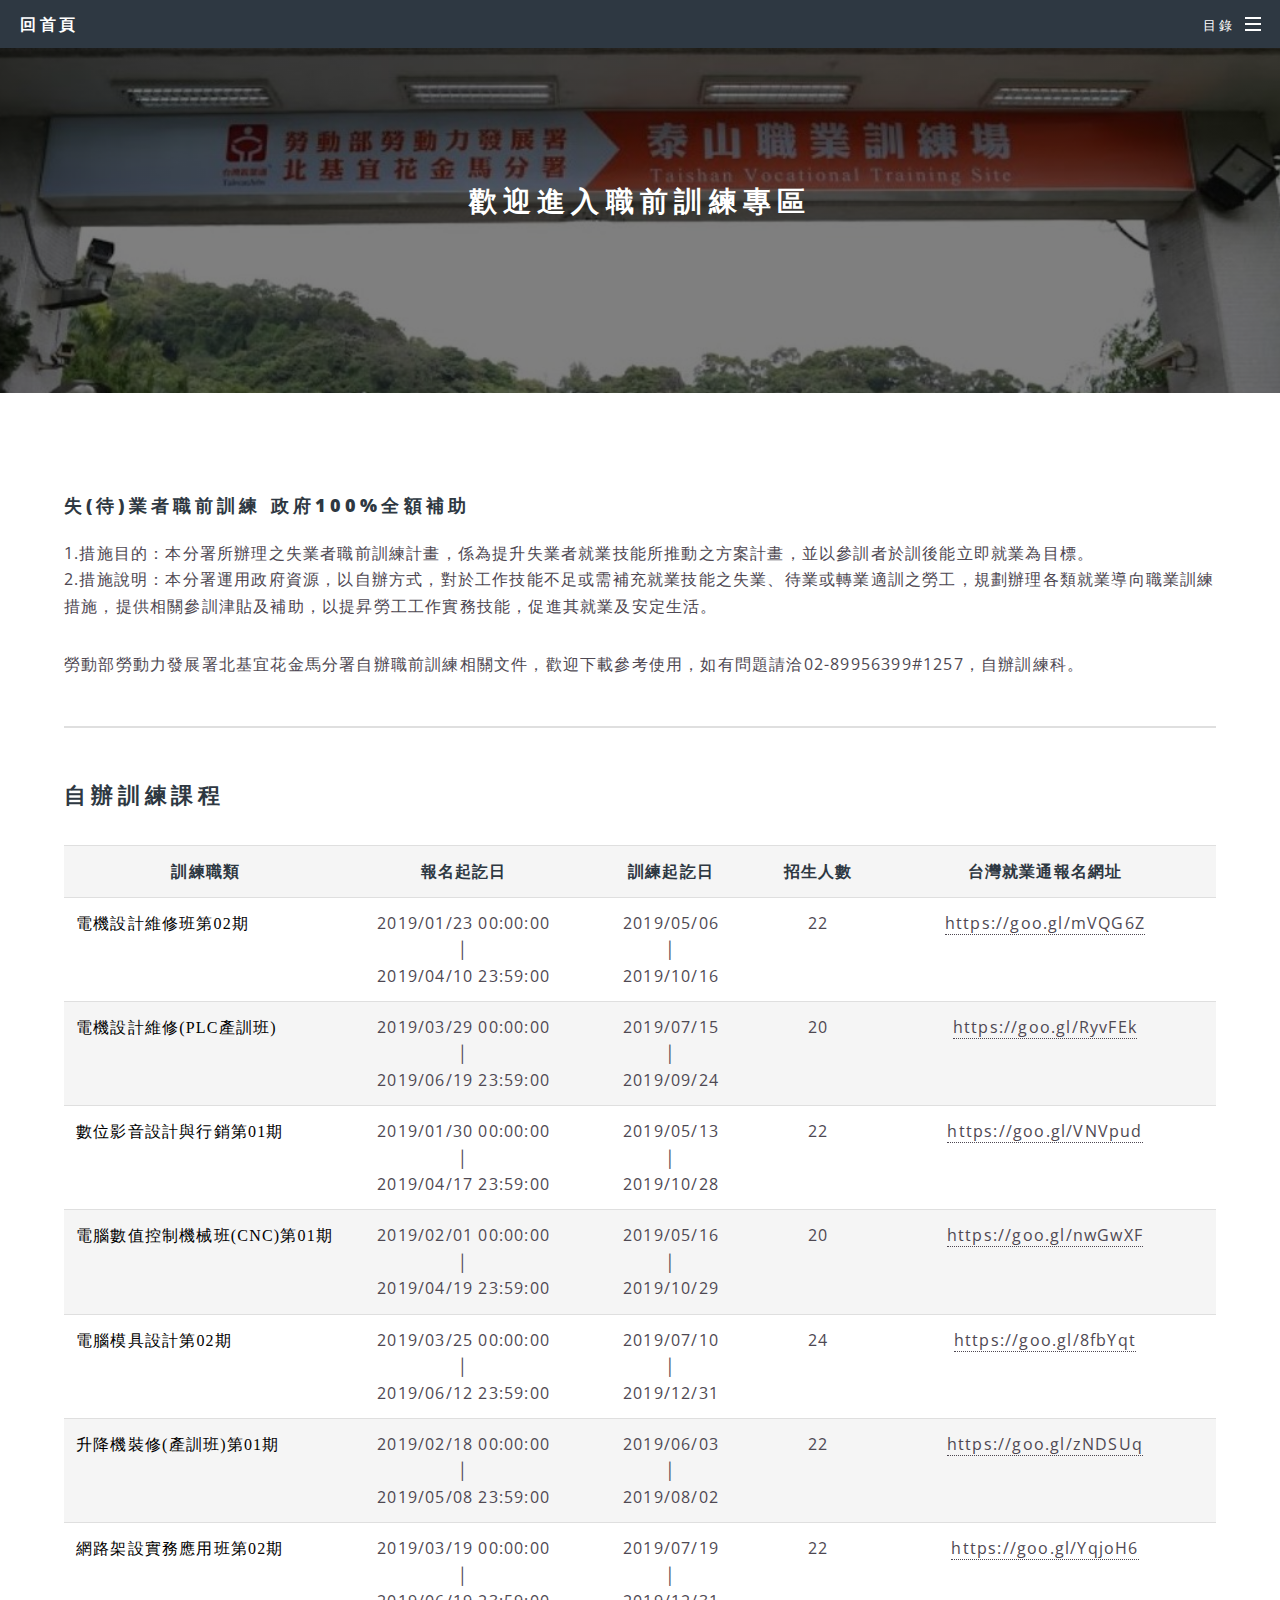
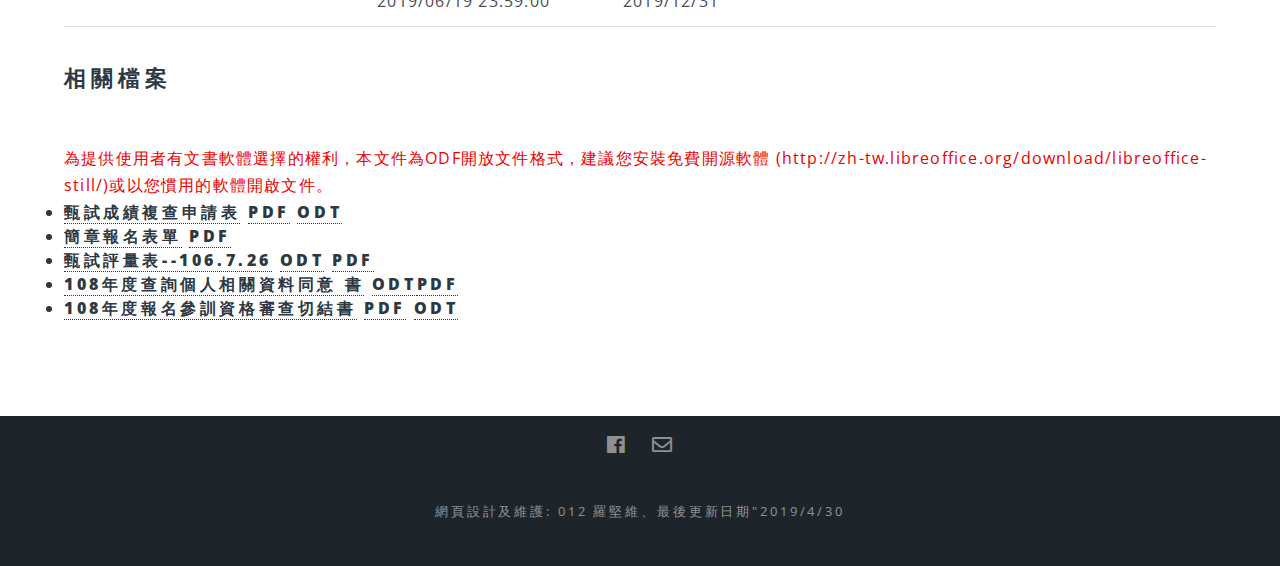
==== commit df79ce44: "修正1次" ====
--- a/generic.html
+++ b/generic.html
@@ -6,7 +6,7 @@
 -->
 <html>
 	<head>
-		<title>泰山職業訓練場職訓課程報名</title>
+		<title>泰山職業訓練場職前訓練專區</title>
 		<meta charset="utf-8" />
 		<meta name="viewport" content="width=device-width, initial-scale=1, user-scalable=no" />
 		<link rel="stylesheet" href="assets/css/main.css" />
@@ -26,11 +26,12 @@
 									<a href="#menu" class="menuToggle"><span>目錄</span></a>
 									<div id="menu">
 										<ul>
-											<li><a href="index.html">回首頁</a></li>
-											<li><a href="generic.html">職前訓練專區</a></li>
-											<li><a href="generic1.html">在職訓練專區</a></li>
-											<li><a href="generic2.html">甄選試題專區</a></li>
-											<!--<li><a href="generic3.html">職業訓練場參訪</a></li>
+												<li><a href="index.html">回首頁</a></li>
+                                                <li><a href="generic.html">職前訓練專區</a></li>
+                                                <li><a href="generic1.html">在職訓練專區</a></li>
+                                                <li><a href="generic2.html">職業訓練場參訪</a></li>
+                                                <li><a href="generic3.html">甄選試題專區</a></li>
+											<!--
 												<li><a href="elements.html">Elements</a></li>
 												<li><a href="#">Sign Up</a></li>
 												<li><a href="#">Log In</a></li>-->
@@ -44,23 +45,23 @@
 				<!-- Main -->
 					<article id="main">
 						<header>
-							<h2>歡迎進入職前訓專區</h2>
-							<p>Aliquam ut ex ut interdum donec amet imperdiet eleifend</p>
+							<h2>歡迎進入職前訓練專區</h2>
+							<p>&nbsp;</p>
 						</header>
 						<section class="wrapper style5">
 							<div class="inner">
 
 								<h3>失(待)業者職前訓練 政府100%全額補助</h3>
 								<p>1.措施目的：本分署所辦理之失業者職前訓練計畫，係為提升失業者就業技能所推動之方案計畫，並以參訓者於訓後能立即就業為目標。
-									<br>2.措施說明：本分署運用政府資源，以自辦方式，對於工作技能不足或需補充就業技能之失業、待業或轉業適訓之勞工，規劃辦理各類就業導向職業訓練措施，提供相關參訓津貼及補助，以提昇勞工工作實務技能，促進其就業及安定生活。</p><img src="images/a01.jpg" alt="" >
+									<br>2.措施說明：本分署運用政府資源，以自辦方式，對於工作技能不足或需補充就業技能之失業、待業或轉業適訓之勞工，規劃辦理各類就業導向職業訓練措施，提供相關參訓津貼及補助，以提昇勞工工作實務技能，促進其就業及安定生活。</p><img src="images/a01.jpg" alt=""  style="display:block; margin:auto;" >
 
 								<p>勞動部勞動力發展署北基宜花金馬分署自辦職前訓練相關文件，歡迎下載參考使用，如有問題請洽02-89956399#1257，自辦訓練科。</p>
 
 								<hr />
 
 								<h2>自辦訓練課程</h2>
-								<p>
-									<table border="1" cellpadding="1" cellspacing="1" style="width: 724px;">
+								<p style="margin-left:auto;margin-right:auto;">
+									<table border="1" cellpadding="1" cellspacing="1" align="center" >
 										<tbody>
 											<tr>
 												<td style="text-align: center; width: 186px;"><b>訓練職類</b></td>
